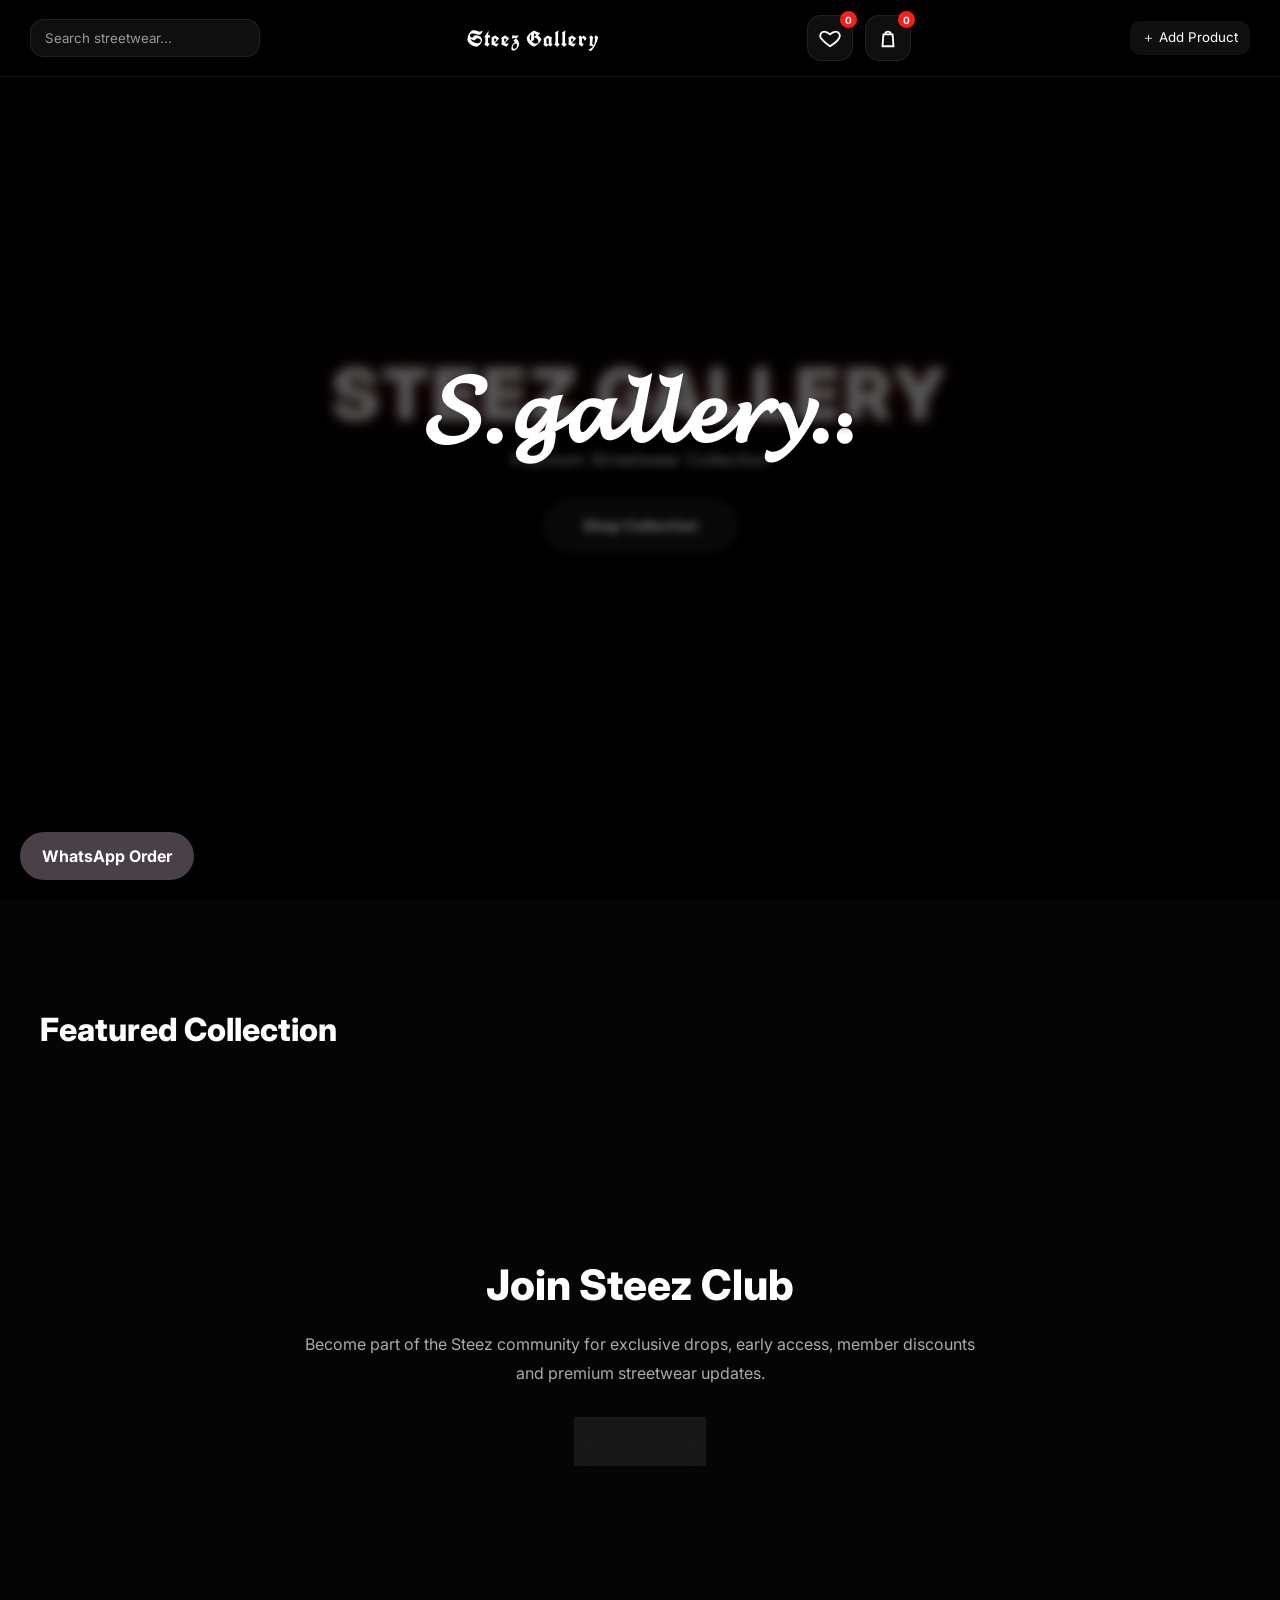
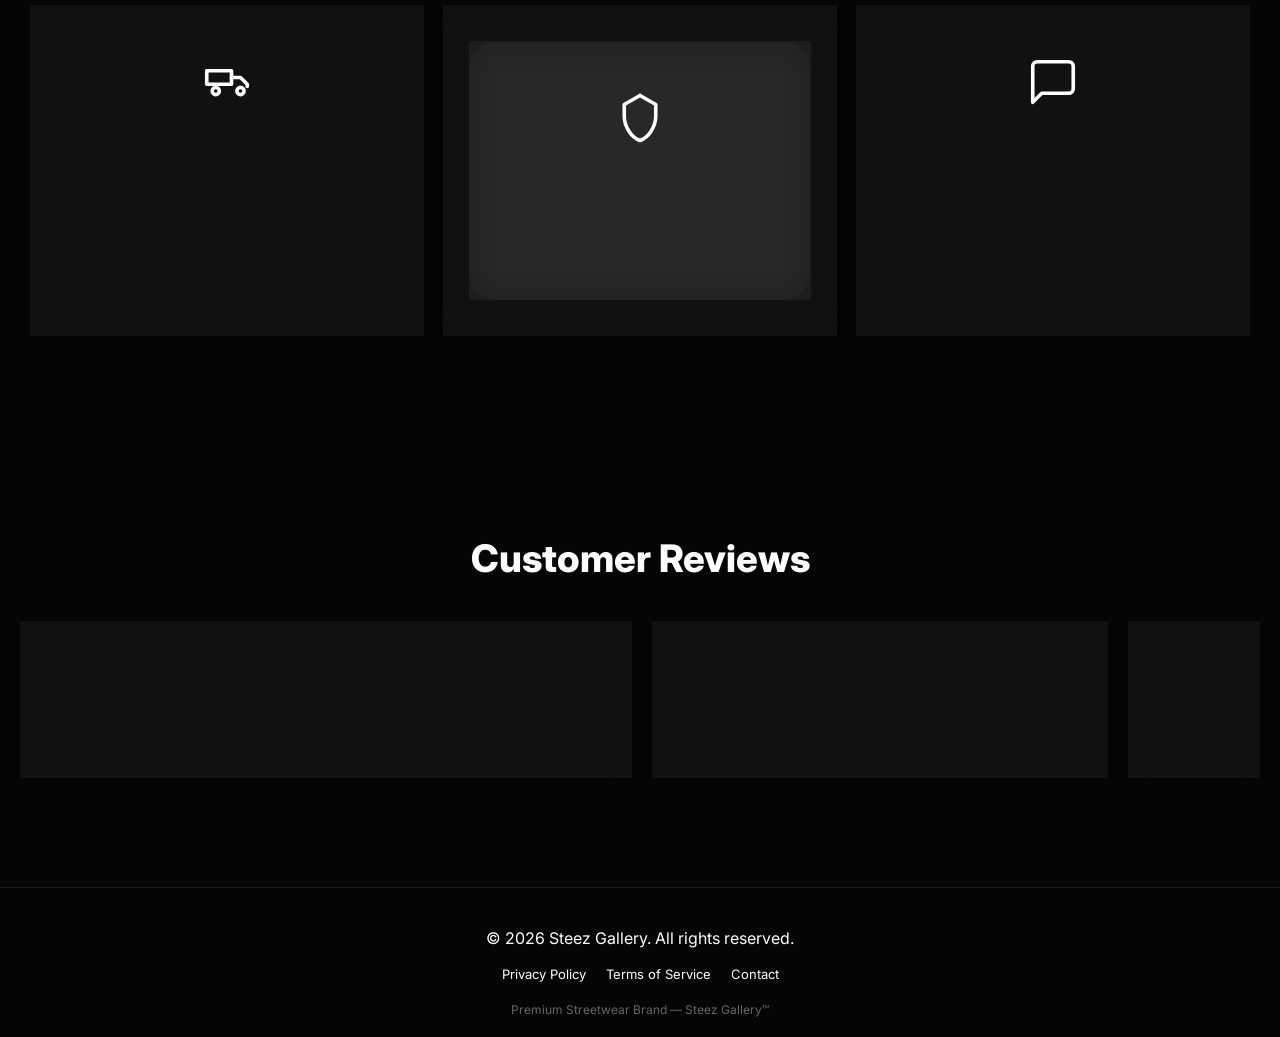
==== index.html @ 1fb243a1 "Add files via upload" ====
<!DOCTYPE html>
<html lang="en">
<head>
<meta charset="UTF-8">
<meta name="viewport" content="width=device-width, initial-scale=1.0">
<title>Steez Gallery</title>

<!-- Gothic Font -->
<link href="https://fonts.googleapis.com/css2?family=UnifrakturCook:wght@700&display=swap" rel="stylesheet">

<!-- UI Font -->
<link href="https://fonts.googleapis.com/css2?family=Inter:wght@300;400;600;700&display=swap" rel="stylesheet">
<!-- Cursive Signature Font -->
<link href="https://fonts.googleapis.com/css2?family=Dancing+Script:wght@400;700&display=swap" rel="stylesheet">

<meta name="description" content="Steez Gallery — Premium streetwear collection. Shop hoodies, tees, jackets and more.">
<meta name="theme-color" content="#050505">
<link rel="icon" href="favicon.ico">

<style>

/* RESET */
*{
margin:0;
padding:0;
box-sizing:border-box;
font-family:'Inter', -apple-system,BlinkMacSystemFont,"Segoe UI",Roboto,sans-serif;
}
.skip-link{
position:absolute;
left:-9999px;
top:auto;
width:1px;
height:1px;
overflow:hidden;
}
.skip-link{
position:absolute;
left:-9999px;
top:auto;
width:1px;
height:1px;
overflow:hidden;
}
.skip-link:focus{
position:static;
width:auto;
height:auto;
left:0;
padding:12px 18px;
background:#111;
color:#fff;
z-index:9999;
border-radius:6px;
}

/* Focus outlines */
:focus-visible{
outline:3px solid rgba(255,255,255,0.12);
outline-offset:3px;
}

body{
background:#050505;
color:white;
overflow-x:hidden;
}

/* NAV */
nav{
position:fixed;
top:0;
width:100%;
display:flex;
justify-content:space-between;
align-items:center;
padding:15px 30px;
background:rgba(0,0,0,0.45);
backdrop-filter:blur(18px);
border-bottom:1px solid rgba(255,255,255,0.08);
z-index:1000;
}

nav h1{
font-size:22px;
font-weight:700;
letter-spacing:1px;
color:white;
font-family:'UnifrakturCook', cursive;
}

/* SEARCH */
.search-box{
position:relative;
}

nav input{
padding:10px 14px;
border-radius:14px;
border:none;
outline:none;
background:rgba(255,255,255,0.06);
backdrop-filter:blur(12px);
color:white;
width:230px;
border:1px solid rgba(255,255,255,0.08);
}

nav input::placeholder{
color:#999;
}

/* SUGGESTIONS */
#suggestions{
position:absolute;
top:48px;
left:0;
width:100%;
min-width:240px;
background:rgba(12,12,12,0.95);
backdrop-filter:blur(18px);
border:1px solid rgba(255,255,255,0.08);
border-radius:16px;
overflow:hidden;
display:none;
z-index:2000;
}

.suggestion-item{
display:flex;
align-items:center;
gap:12px;
padding:12px;
cursor:pointer;
transition:0.25s;
}

.suggestion-item:hover{
background:rgba(255,255,255,0.06);
}

.suggestion-item img{
width:46px;
height:46px;
border-radius:12px;
object-fit:cover;
}

.suggestion-text strong{
font-size:14px;
}

.suggestion-text span{
font-size:12px;
color:#aaa;
}

/* ICONS */
.nav-icons{
display:flex;
gap:12px;
align-items:center;
}

.icon{
width:46px;
height:46px;
display:flex;
align-items:center;
justify-content:center;
position:relative;
border-radius:14px;
background:rgba(255,255,255,0.06);
border:1px solid rgba(255,255,255,0.08);
backdrop-filter:blur(14px);
text-decoration:none;
}

.icon svg{
width:22px;
height:22px;
stroke:white;
fill:none;
stroke-width:2;
}

.icon span{
position:absolute;
top:-5px;
right:-5px;
background:#ff1c1c;
color:white;
font-size:10px;
width:17px;
height:17px;
display:flex;
align-items:center;
justify-content:center;
border-radius:50%;
font-weight:700;
}

/* HERO */
.hero{
height:100vh;
display:flex;
flex-direction:column;
justify-content:center;
align-items:center;
text-align:center;
padding:20px;
position:relative;
overflow:visible;
}

.hero::before{
content:"";
position:absolute;
inset:0;
background: linear-gradient(rgba(0,0,0,0.72), rgba(0,0,0,0.86));
z-index:-2;
}

.hero::after{
content:"";
position:absolute;
inset:0;
	background:rgba(0,0,0,0.45);
	backdrop-filter:blur(6px);
z-index:-1;
}

.hero h2{
font-size:72px;
font-weight:900;
letter-spacing:3px;
text-shadow:0 0 25px rgba(255,0,0,0.35);
}

.hero p{
margin-top:12px;
font-size:18px;
color:#d1d1d1;
}

/* BUTTON */
.hero button{
margin-top:30px;
padding:15px 38px;
border:none;
border-radius:40px;
font-size:15px;
font-weight:700;
color:white;
cursor:pointer;
background:rgba(255,255,255,0.08);
backdrop-filter:blur(18px);
border:1px solid rgba(255,255,255,0.15);
transition:0.3s;
}

.hero button:hover{
transform:scale(1.05);
background:rgba(255,255,255,0.12);
}

/* TITLE */
.title{
padding:110px 40px 10px;
font-size:32px;
font-weight:800;
}

/* PRODUCTS */
.products{
	display:flex;
	flex-direction:column; /* stack products vertically */
	overflow-y:auto; /* vertical scroll */
	gap:18px;
	padding:20px 40px 80px;
	scroll-behavior:smooth;
	max-height:60vh; /* limit height so the list scrolls within the page */
}

.products::-webkit-scrollbar{
	width:10px; /* vertical scrollbar width */
}

.products::-webkit-scrollbar-thumb{
	background:rgba(255,255,255,0.12);
	border-radius:10px;
}

/* CARD */
.card{
	background:#0f0f10;
	backdrop-filter:blur(6px);
	border:1px solid rgba(255,255,255,0.04);
	border-radius:18px;
	padding:18px;
	text-align:center;
	transition:0.18s ease;
	cursor:pointer;
	flex:0 0 auto;
	width:100%;
	max-width:720px; /* keep cards readable on wide screens */
	margin:0 auto; /* center cards */
}

.card:hover{
	transform:translateY(-6px);
}

.img-box{
	width:100%;
	height:300px;
	border-radius:20px;
	overflow:hidden;
	margin-bottom:15px;
	background:#0b0b0b; /* matte background */
}

.img-box img{
	width:100%;
	height:100%;
	object-fit:contain; /* show full image without cropping */
	object-position:center;
	transition:0.18s ease;
}

/* remove zoom on hover so images stay unzoomed */
.card:hover .img-box img{
	transform:none;
}

.card h4{
font-size:18px;
margin-bottom:6px;
}

.card p{
color:#aaa;
font-size:14px;
}

/* WHATSAPP */
.whatsapp{
position:fixed;
bottom:20px;
left:20px;
background:#494048;
padding:14px 22px;
border-radius:40px;
color:white;
text-decoration:none;
font-weight:700;
z-index:999;
}

/* PRODUCT PAGE */
#productPage{
display:none;
position:fixed;
top:0;
left:0;
width:100%;
height:100vh;
overflow:auto;
background:#050505;
z-index:2000;
padding:100px 20px;
text-align:center;
}

#productPage img{
	width:340px;
	max-width:90%;
	height:450px;
	object-fit:contain; /* show full product image */
	object-position:center;
	border-radius:24px;
	margin-top:20px;
}

#productPage h2{
margin-top:25px;
font-size:34px;
}

#productPage p{
margin-top:10px;
color:#aaa;
font-size:16px;
}

#productPage button{
margin-top:20px;
padding:14px 28px;
border:none;
border-radius:14px;
font-weight:700;
cursor:pointer;
}

.back{
position:absolute;
top:20px;
left:20px;
background:rgba(255,255,255,0.08);
color:white;
}

.add{
background:white;
color:black;
margin-left:10px;
}

/* CLUB SECTION */
.club-section{
padding:100px 20px;
text-align:center;
}

.club-section h2{
font-size:42px;
margin-bottom:20px;
font-weight:800;
}

.club-section p{
max-width:700px;
margin:auto;
color:#aaa;
line-height:1.8;
font-size:16px;
}

.club-section button{
margin-top:30px;
padding:15px 35px;
border:none;
border-radius:40px;
background:rgba(255,255,255,0.08);
backdrop-filter:blur(15px);
border:1px solid rgba(255,255,255,0.12);
color:white;
font-weight:700;
cursor:pointer;
transition:0.3s;
}

.club-section button:hover{
transform:scale(1.05);
}

/* FEATURES */
.features-section{
padding:40px 30px 100px;
display:grid;
grid-template-columns:repeat(auto-fit,minmax(250px,1fr));
gap:20px;
}

.feature-box{
background:rgba(255,255,255,0.05);
border:1px solid rgba(255,255,255,0.08);
backdrop-filter:blur(18px);
border-radius:26px;
padding:35px 25px;
text-align:center;
transition:0.3s;
}

.feature-box:hover{
transform:translateY(-8px);
}

.feature-icon{
font-size:42px;
margin-bottom:18px;
}

.feature-box h3{
font-size:20px;
margin-bottom:10px;
}

.feature-box p{
color:#aaa;
line-height:1.7;
font-size:14px;
}

/* professional SVG icons + animations for features */
.feature-icon{
	display:flex;
	align-items:center;
	justify-content:center;
	height:86px;
}
.feature-icon svg{
	width:54px;
	height:54px;
	display:block;
	margin:0 auto 6px;
	stroke:currentColor;
	color:#fff;
	fill:none;
	stroke-width:1.6;
	transition:transform 220ms ease, filter 220ms ease;
	will-change:transform;
	opacity:0;
	transform:translateY(8px);
	animation:iconIntro 640ms ease forwards;
}
.feature-icon svg path{stroke-dasharray:240;stroke-dashoffset:240;animation:draw 900ms ease forwards;}
.feature-box:hover .feature-icon svg{transform:translateY(-8px) scale(1.06);filter:drop-shadow(0 6px 14px rgba(0,0,0,0.45));}
@keyframes draw{to{stroke-dashoffset:0}}
@keyframes iconIntro{to{opacity:1;transform:translateY(0)}}


/* REVIEWS */
.reviews-section{
padding:100px 20px;
overflow:hidden;
}

.reviews-section h2{
text-align:center;
font-size:38px;
margin-bottom:40px;
font-weight:800;
}

.reviews-slider{
display:flex;
gap:20px;
overflow-x:auto;
scroll-behavior:smooth;
padding-bottom:10px;
}

.reviews-slider::-webkit-scrollbar{
height:8px;
}

.reviews-slider::-webkit-scrollbar-thumb{
background:rgba(255,255,255,0.2);
border-radius:10px;
}

.review-card{
min-width:320px;
background:rgba(255,255,255,0.05);
border:1px solid rgba(255,255,255,0.08);
backdrop-filter:blur(18px);
border-radius:24px;
padding:28px;
flex-shrink:0;
}

.review-top{
display:flex;
align-items:center;
gap:15px;
margin-bottom:18px;
}

.avatar{
width:55px;
height:55px;
border-radius:50%;
background:#0b0b0b; /* matt black */
display:flex;
align-items:center;
justify-content:center;
font-weight:800;
font-size:18px;
color:#ddd;
border:1px solid rgba(255,255,255,0.04);
box-shadow:inset 0 -2px 6px rgba(0,0,0,0.6);
}

.review-card h4{
font-size:16px;
margin-bottom:4px;
}

.review-card span{
color:gold;
font-size:14px;
}

/* animated review entry */
.review-card{opacity:0;transform:translateY(18px) scale(0.995);transition:transform 480ms cubic-bezier(.2,.9,.25,1),opacity 420ms ease}
.review-card.anim-in{opacity:1;transform:none}
.review-card:hover{transform:translateY(-6px) scale(1.02)}

@media (prefers-reduced-motion: reduce){
	.review-card, .feature-icon svg{animation:none !important;transition:none !important}
}

.review-card p{
color:#bbb;
line-height:1.8;
font-size:14px;
}

/* FOOTER */
footer{
background:#050505;
border-top:1px solid rgba(255,255,255,0.08);
padding:40px 20px 20px;
text-align:center;
}

.footer-links{
display:flex;
justify-content:center;
gap:20px;
flex-wrap:wrap;
margin:18px 0;
}

.footer-links a{
color:white;
text-decoration:none;
font-size:13px;
}

.footer-bottom{
color:#666;
font-size:12px;
margin-top:20px;
}

/* MOBILE */
@media(max-width:768px){

.hero h2{
font-size:42px;
}

nav{
padding:15px;
}

nav input{
width:150px;
}

.products{
padding:20px;
}

.title{
padding:100px 20px 10px;
}

}

</style>

<!-- Signature styles -->
<style>
/* signature overlay */
#signatureOverlay{position:fixed;inset:0;display:flex;align-items:center;justify-content:center;z-index:3500;pointer-events:none}
/* make the box background transparent so overlay text stands out */
#signatureOverlay .box{background:transparent;padding:0;border-radius:12px;backdrop-filter:none;pointer-events:auto}
.signature{font-family:'Segoe UI Symbol', 'Dancing Script', cursive;font-weight:700;font-size:96px;color:#fff;letter-spacing:1px;display:inline-block;white-space:pre;font-style:normal;text-align:center;-webkit-font-smoothing:antialiased}
.signature span{display:inline-block;opacity:0;transform:translateY(10px) rotate(-6deg);transition:transform 200ms cubic-bezier(.2,.9,.25,1), opacity 200ms ease;}
.signature.show span{opacity:1;transform:none}
.signature .dot{display:inline-block;margin-left:6px;opacity:0;transform:translateY(0) scale(0.6);font-size:1.12em;transition:none}
.signature .dot.show{opacity:1;transform:translateY(0) scale(1);animation:dotType 160ms ease forwards}
@keyframes dotType{0%{opacity:0;transform:translateY(-4px) scale(0.6)}100%{opacity:1;transform:translateY(0) scale(1)}}
.pen{width:14px;height:14px;border-radius:50%;background:#fff;position:fixed;transform:translate(-50%,-50%);transition:left 180ms ease, top 180ms ease, opacity 180ms ease;z-index:3600;box-shadow:0 2px 6px rgba(0,0,0,0.4)}
.signature-hide{opacity:0;transition:opacity 300ms ease}

/* signature flicker — subtle electronic glitch/flicker when showing */
@keyframes sigFlicker{
 0%{opacity:1;color:#fff;filter:brightness(1);text-shadow:none;transform:translateY(0)}
 8%{opacity:0.18;color:#ff1c1c;filter:brightness(0.6) hue-rotate(-8deg) saturate(0.7);text-shadow:0 0 20px rgba(255,28,28,0.25);transform:translateY(-1px) scale(0.995)}
 12%{opacity:1;color:#fff;filter:brightness(1);text-shadow:none}
 28%{opacity:0.55;color:#ff1c1c;filter:brightness(0.8);text-shadow:0 0 16px rgba(255,28,28,0.20);transform:translateY(0) scale(0.995)}
 45%{opacity:1;color:#fff;filter:brightness(1);text-shadow:none}
 60%{opacity:0.7;color:#ff1c1c;filter:brightness(0.9) contrast(0.95);text-shadow:0 0 12px rgba(255,28,28,0.16)}
 100%{opacity:1;color:#fff;filter:brightness(1);text-shadow:none;transform:translateY(0) scale(1)}
}
.signature.flicker{animation:sigFlicker 1000ms linear 0s 2 both}

/* hero background fills the hero area (cover) */
#heroBg{
	position:absolute;
	left:50%;
	top:50%;
	transform:translate(-50%,-50%);
	/* ensure the image covers the hero while keeping center focal point */
	min-width:100%;
	min-height:100%;
	width:auto;
	height:auto;
	object-fit:cover;
	object-position:center center;
	z-index:-3;
	pointer-events:none;
}

/* when signature overlay active, blur the hero title, subtitle and call-to-action */
body.signature-active .hero h2{filter:blur(6px);opacity:0.35;transition:filter 320ms ease, opacity 320ms ease}
body.signature-active .hero p, body.signature-active .hero button{filter:blur(4px);opacity:0.45;transition:filter 320ms ease, opacity 320ms ease;pointer-events:none}

/* (shopping-bag emoji removed) */

/* vacuum animation for hero title letters */
.hero h2 span{display:inline-block;will-change:transform,opacity;transition:transform 520ms cubic-bezier(.2,.9,.25,1), opacity 420ms ease}
@keyframes vacuumIn{
 0%{opacity:1;transform:translateY(0) scale(1) rotate(0deg)}
 100%{opacity:0;transform:translateY(-80px) scale(0.04) rotate(20deg)}
}
</style>
</head>

<body>

<a class="skip-link" href="#shop">Skip to content</a>

<nav role="navigation" aria-label="Main navigation">

<div class="search-box">

<input type="text" id="search" placeholder="Search streetwear..." aria-label="Search streetwear" autocomplete="off">

<div id="suggestions"></div>

</div>

<h1>Steez Gallery</h1>

<div class="nav-icons">

<a href="wishlist.html" class="icon" aria-label="Wishlist" title="Wishlist">

<svg viewBox="0 0 24 24">
<path d="M12 21s-7-5-10-9C0 8 3 5 6 5c2 0 3.5 1 6 3 2.5-2 4-3 6-3 3 0 6 3 4 7-2 4-10 9-10 9z"></path>
</svg>

<span id="wishlistCount" aria-live="polite">0</span>

</a>

<a href="cart.html" class="icon" aria-label="Cart" title="Cart">

<svg viewBox="0 0 24 24">
<path d="M7 8h10l1 13H6l1-13z"></path>
<path d="M9 8a3 3 0 0 1 6 0"></path>
</svg>

<span id="cartCount" aria-live="polite">0</span>

</a>

</div>

<!-- Admin: Add product button -->
<button id="addProductBtn" aria-label="Add product" title="Add product" style="margin-left:12px;border:none;background:rgba(255,255,255,0.06);color:white;padding:8px 12px;border-radius:10px;cursor:pointer;">＋ Add Product</button>

</nav>

<div class="hero">
	<!-- actual image placed so original dimensions are preserved (not cropped) -->
	<img id="heroBg" src="https://i.postimg.cc/WpB2jQMF/IMG-0177.jpg" alt="" aria-hidden="true">

<h2>STEEZ GALLERY</h2>

<p>Premium Streetwear Collection</p>

<button onclick="document.getElementById('shop').scrollIntoView({behavior:'smooth'})">
Shop Collection
</button>

</div>

<h2 class="title">Featured Collection</h2>

<div class="products" id="shop"></div>

<!-- CLUB -->
<div class="club-section">

<h2>Join Steez Club</h2>

<p>
Become part of the Steez community for exclusive drops,
early access, member discounts and premium streetwear updates.
</p>

<button>Join Now</button>

</div>

<!-- FEATURES -->
<div class="features-section">

<div class="feature-box">
<div class="feature-icon" aria-hidden="true">
	<svg viewBox="0 0 24 24" aria-hidden="true" focusable="false" role="img">
		<path d="M3 7h11v6H3z" stroke-linecap="round" stroke-linejoin="round"></path>
		<path d="M14 10h4l3 3v1" stroke-linecap="round" stroke-linejoin="round"></path>
		<circle cx="7" cy="16" r="1.6"></circle>
		<circle cx="18" cy="16" r="1.6"></circle>
	</svg>
</div>
<h3>Fast Delivery</h3>
<p>Nationwide shipping across South Africa.</p>
</div>

<div class="feature-box">
<div class="feature-box">
	<div class="feature-icon" aria-hidden="true">
		<svg viewBox="0 0 24 24" aria-hidden="true" focusable="false" role="img">
			<path d="M12 2l7 4v5c0 5-3.2 9.6-7 11-3.8-1.4-7-6-7-11V6z" stroke-linecap="round" stroke-linejoin="round"></path>
		</svg>
	</div>
	<h3>Safe Payments</h3>
	<p>Secure checkout and trusted ordering process.</p>
</div>
</div>

<div class="feature-box">
	<div class="feature-icon" aria-hidden="true">
		<svg viewBox="0 0 24 24" aria-hidden="true" focusable="false" role="img">
			<path d="M21 15a2 2 0 0 1-2 2H7l-4 4V5a2 2 0 0 1 2-2h14a2 2 0 0 1 2 2z" stroke-linecap="round" stroke-linejoin="round"></path>
		</svg>
	</div>
	<h3>24/7 Support</h3>
	<p>We are always available for customer support.</p>
</div>

</div>

<!-- REVIEWS -->
<div class="reviews-section">

<h2>Customer Reviews</h2>

<div class="reviews-slider">

<div class="review-card">

<div class="review-top">

<div class="avatar">NK</div>

<div>
<h4>Nkosi Khumalo</h4>
<span>★★★★★</span>
</div>

</div>

<p>
"Best streetwear quality I've bought online. The fit is insane and delivery was quick."
</p>

</div>

<div class="review-card">

<div class="review-top">

<div class="avatar">TM</div>

<div>
<h4>Thando M</h4>
<span>★★★★★</span>
</div>

</div>

<p>
"Steez Gallery has premium quality. The hoodie feels luxury."
</p>

</div>

<div class="review-card">

<div class="review-top">

<div class="avatar">LS</div>

<div>
<h4>Lebo Sithole</h4>
<span>★★★★★</span>
</div>

</div>

<p>
"Definitely ordering again. Packaging and quality exceeded expectations."
</p>

</div>

<div class="review-card">

<div class="review-top">

<div class="avatar">AM</div>

<div>
<h4>Amanda M</h4>
<span>★★★★★</span>
</div>

</div>

<p>
"The varsity jacket is fire 🔥 premium feel and clean fit."
</p>

</div>

</div>

</div>

<a class="whatsapp" href="https://wa.me/27706418906" target="_blank" rel="noopener noreferrer" aria-label="WhatsApp Order" title="WhatsApp Order">
WhatsApp Order
</a>

<!-- PRODUCT PAGE -->
<div id="productPage">

<button class="back" onclick="closeProduct()">Back</button>

<img id="pImg" alt="" loading="lazy">

<h2 id="pName"></h2>

<p id="pPrice"></p>


<p id="pSpecs"></p>

<!-- Size & Color selectors -->
<div style="margin-top:18px;display:flex;gap:12px;justify-content:center;flex-wrap:wrap;align-items:center;">
	<div id="sizeSection" style="text-align:center;">
		<div style="font-size:14px;margin-bottom:6px;font-weight:700;color:#ddd;">Size</div>
		<div id="sizeOptions" role="radiogroup" aria-label="Size options" style="display:flex;gap:8px;justify-content:center;flex-wrap:wrap"></div>
		<button onclick="openSizeGuide()" style="margin-top:8px;background:transparent;border:1px solid rgba(255,255,255,0.06);color:#fff;padding:6px 10px;border-radius:8px;cursor:pointer">Size Guide</button>
	</div>

	<div id="colorSection" style="text-align:center;">
		<div style="font-size:14px;margin-bottom:6px;font-weight:700;color:#ddd;">Color</div>
		<div id="colorOptions" role="radiogroup" aria-label="Color options" style="display:flex;gap:8px;justify-content:center;flex-wrap:wrap"></div>
		<button onclick="openColorGuide()" style="margin-top:8px;background:transparent;border:1px solid rgba(255,255,255,0.06);color:#fff;padding:6px 10px;border-radius:8px;cursor:pointer">Color Guide</button>
	</div>

</div>

<button class="add" onclick="addFromPage()" aria-label="Add product to cart">Add to Cart</button>

<button class="add" onclick="addToWishlistFromPage()" aria-label="Add product to wishlist">Wishlist</button>

</div>

<!-- Add Product Modal -->
<div id="addProductModal" style="display:none;position:fixed;inset:0;background:rgba(0,0,0,0.6);z-index:3000;align-items:center;justify-content:center;">
	<div style="background:#0b0b0b;padding:22px;border-radius:14px;max-width:520px;width:92%;margin:auto;color:#fff;">
		<h3 style="margin-bottom:12px;">Add Product</h3>
		<form id="addProductForm">
			<div style="display:flex;flex-direction:column;gap:8px;">
				<input id="ap-name" placeholder="Product name" required style="padding:10px;border-radius:8px;border:1px solid rgba(255,255,255,0.08);background:transparent;color:#fff;">
				<input id="ap-price" placeholder="Price (numbers only)" required type="number" style="padding:10px;border-radius:8px;border:1px solid rgba(255,255,255,0.08);background:transparent;color:#fff;">
				<input id="ap-img" placeholder="Image URL" style="padding:10px;border-radius:8px;border:1px solid rgba(255,255,255,0.08);background:transparent;color:#fff;">
				<input id="ap-specs" placeholder="Short specs" style="padding:10px;border-radius:8px;border:1px solid rgba(255,255,255,0.08);background:transparent;color:#fff;">
					<input id="ap-sizes" placeholder="Sizes (comma-separated) e.g. S,M,L" style="padding:10px;border-radius:8px;border:1px solid rgba(255,255,255,0.08);background:transparent;color:#fff;">
					<input id="ap-colors" placeholder="Colors (comma-separated) e.g. Black,#ffffff,Red" style="padding:10px;border-radius:8px;border:1px solid rgba(255,255,255,0.08);background:transparent;color:#fff;">
			</div>
			<div style="margin-top:12px;display:flex;gap:8px;justify-content:flex-end;">
				<button type="button" onclick="hideAddProductModal()" style="padding:10px 14px;border-radius:8px;background:transparent;border:1px solid rgba(255,255,255,0.08);color:#fff;">Cancel</button>
				<button type="submit" style="padding:10px 14px;border-radius:8px;background:#fff;color:#000;border:none;font-weight:700;">Add</button>
			</div>
		</form>
	</div>
</div>

<script>

// Load saved products from localStorage so manually added items persist
let products = [];
try{
	const saved = JSON.parse(localStorage.getItem('products'));
	if(Array.isArray(saved)) products = saved;
}catch(e){
	products = [];
}

let cart = JSON.parse(localStorage.getItem("cart")) || [];

let wishlist = JSON.parse(localStorage.getItem("wishlist")) || [];

let selectedProduct = null;

function render(){

let html = "";

products.forEach((p,i)=>{

html += `

<div class="card" role="button" tabindex="0" onclick="openProduct(${i})" onkeydown="if(event.key==='Enter'||event.key===' ') openProduct(${i})">

<div class="img-box">

<img src="${p.img}" alt="${p.name}" loading="lazy">

</div>

<h4>${p.name}</h4>

<p>R${p.price}</p>

</div>

`;


});

document.getElementById("shop").innerHTML = html;

}

function openProduct(i){

selectedProduct = products[i];

document.getElementById("productPage").style.display = "block";

document.getElementById("pImg").src = selectedProduct.img || '';
document.getElementById("pImg").alt = selectedProduct.name || '';

document.getElementById("pName").innerText = selectedProduct.name || '';

document.getElementById("pPrice").innerText = "R" + (selectedProduct.price || 0);

document.getElementById("pSpecs").innerText = selectedProduct.specs || '';

// Populate size options
const sizeOptions = document.getElementById('sizeOptions');
sizeOptions.innerHTML = '';
const sizes = Array.isArray(selectedProduct.sizes) ? selectedProduct.sizes : (selectedProduct.sizes ? String(selectedProduct.sizes).split(',').map(s=>s.trim()).filter(Boolean) : []);
if(sizes.length){
	sizes.forEach((s, idx)=>{
		const id = 'size_' + idx;
		const label = document.createElement('label');
		label.style.cursor = 'pointer';
		label.style.border = '1px solid rgba(255,255,255,0.08)';
		label.style.padding = '6px 10px';
		label.style.borderRadius = '8px';
		label.style.margin = '2px';
		label.style.background = idx===0 ? 'rgba(255,255,255,0.06)' : 'transparent';
		const input = document.createElement('input');
		input.type = 'radio';
		input.name = 'size';
		input.value = s;
		input.id = id;
		input.style.display = 'none';
		if(idx===0) input.checked = true;
		input.addEventListener('change', ()=>{
			Array.from(sizeOptions.querySelectorAll('label')).forEach(l=>l.style.background='transparent');
			label.style.background='rgba(255,255,255,0.06)';
		});
		label.appendChild(input);
		const span = document.createElement('span');
		span.innerText = s;
		label.appendChild(span);
		sizeOptions.appendChild(label);
	});
} else {
	sizeOptions.innerHTML = '<div style="color:#aaa">No size information</div>';
}

// Populate color options
const colorOptions = document.getElementById('colorOptions');
colorOptions.innerHTML = '';
const colors = Array.isArray(selectedProduct.colors) ? selectedProduct.colors : (selectedProduct.colors ? String(selectedProduct.colors).split(',').map(c=>c.trim()).filter(Boolean) : []);
if(colors.length){
	colors.forEach((c, idx)=>{
		const id = 'color_' + idx;
		const label = document.createElement('label');
		label.style.cursor = 'pointer';
		label.style.display = 'inline-flex';
		label.style.alignItems = 'center';
		label.style.justifyContent = 'center';
		label.style.width = '36px';
		label.style.height = '36px';
		label.style.borderRadius = '8px';
		label.style.border = '1px solid rgba(255,255,255,0.08)';
		label.style.overflow = 'hidden';
		label.style.position = 'relative';
		if(idx===0) label.style.outline = '2px solid rgba(255,255,255,0.12)';
		const input = document.createElement('input');
		input.type = 'radio';
		input.name = 'color';
		input.value = c;
		input.id = id;
		input.style.display = 'none';
		if(idx===0) input.checked = true;
		input.addEventListener('change', ()=>{
			Array.from(colorOptions.querySelectorAll('label')).forEach(l=>l.style.outline='none');
			label.style.outline='2px solid rgba(255,255,255,0.12)';
		});
		const swatch = document.createElement('span');
		swatch.style.width = '100%';
		swatch.style.height = '100%';
		swatch.style.display = 'block';
		// Try to use provided color value as background; fallback to text
		swatch.style.background = c;
		swatch.title = c;
		label.appendChild(input);
		label.appendChild(swatch);
		colorOptions.appendChild(label);
	});
} else {
	colorOptions.innerHTML = '<div style="color:#aaa">No color information</div>';
}

}

function closeProduct(){

document.getElementById("productPage").style.display = "none";

}

function addFromPage(){
// Read selected size & color
const selectedSize = (document.querySelector('input[name="size"]:checked') || {}).value || null;
const selectedColor = (document.querySelector('input[name="color"]:checked') || {}).value || null;

const item = Object.assign({}, selectedProduct, { selectedSize, selectedColor });
cart.push(item);

localStorage.setItem("cart", JSON.stringify(cart));

document.getElementById("cartCount").innerText = cart.length;

}

function addToWishlistFromPage(){

const selectedSize = (document.querySelector('input[name="size"]:checked') || {}).value || null;
const selectedColor = (document.querySelector('input[name="color"]:checked') || {}).value || null;

const item = Object.assign({}, selectedProduct, { selectedSize, selectedColor });
wishlist.push(item);

localStorage.setItem("wishlist", JSON.stringify(wishlist));

document.getElementById("wishlistCount").innerText = wishlist.length;

}

document.getElementById("cartCount").innerText = cart.length;

document.getElementById("wishlistCount").innerText = wishlist.length;

// Add product modal handlers
function showAddProductModal(){
	const m = document.getElementById('addProductModal');
	if(!m) return;
	m.style.display = 'flex';
	const nameField = document.getElementById('ap-name');
	if(nameField) nameField.focus();
}

function hideAddProductModal(){
	const m = document.getElementById('addProductModal');
	if(!m) return;
	m.style.display = 'none';
	const form = document.getElementById('addProductForm');
	if(form) form.reset();
}

const addBtn = document.getElementById('addProductBtn');
if(addBtn) addBtn.addEventListener('click', showAddProductModal);

const addForm = document.getElementById('addProductForm');
if(addForm){
	addForm.addEventListener('submit', function(e){
		e.preventDefault();
		const name = document.getElementById('ap-name').value.trim();
		const price = Number(document.getElementById('ap-price').value) || 0;
		const img = document.getElementById('ap-img').value.trim() || 'https://via.placeholder.com/800x600?text=Product';
		const specs = document.getElementById('ap-specs').value.trim() || '';
		const sizesRaw = document.getElementById('ap-sizes') ? document.getElementById('ap-sizes').value.trim() : '';
		const colorsRaw = document.getElementById('ap-colors') ? document.getElementById('ap-colors').value.trim() : '';
		const sizes = sizesRaw ? sizesRaw.split(',').map(s=>s.trim()).filter(Boolean) : [];
		const colors = colorsRaw ? colorsRaw.split(',').map(c=>c.trim()).filter(Boolean) : [];
		if(!name || !price){
			alert('Please enter a valid name and price.');
			return;
		}
		const newProduct = { name, price, img, specs, sizes, colors };
		products.unshift(newProduct);
		localStorage.setItem('products', JSON.stringify(products));
		render();
		hideAddProductModal();
	});
}

// (clear-catalog removed)

const searchInput = document.getElementById("search");

const suggestions = document.getElementById("suggestions");

function hideSuggestions(){

suggestions.style.display = "none";

suggestions.innerHTML = "";

}

searchInput.addEventListener("input", function(e){

const value = e.target.value.trim().toLowerCase();

if(!value){

hideSuggestions();

return;

}

const matches = products.filter(p =>
p.name.toLowerCase().includes(value)
).slice(0,5);

suggestions.innerHTML = matches.map(p => `

<div class="suggestion-item" role="button" tabindex="0" onclick="openSuggestion('${p.name}')" onkeydown="if(event.key==='Enter'||event.key===' ') openSuggestion('${p.name}')">

<img src="${p.img}" alt="${p.name}" loading="lazy">

<div class="suggestion-text">

<strong>${p.name}</strong>

<span>R${p.price}</span>

</div>

</div>

`).join("");

suggestions.style.display = "block";

});

function openSuggestion(name){

const found = products.find(p => p.name === name);

if(found){

openProduct(products.indexOf(found));

}

hideSuggestions();

searchInput.value = "";

}

document.addEventListener("click", function(e){

if(!e.target.closest(".search-box")){

hideSuggestions();

}

});

// Size & Color guide modals
function openSizeGuide(){
	const html = `\
	<div style="padding:18px;color:#fff;max-width:540px;margin:auto;text-align:left;">\
		<h3 style="margin-top:0;">Size Guide</h3>\
		<p style="color:#ccc;">Refer to our standard sizing: \nS — Chest 34-36in; M — 38-40in; L — 42-44in; XL — 46-48in.</p>\
		<div style="text-align:right;margin-top:12px;">\
			<button onclick=\"closeOverlay()\" style=\"padding:8px 12px;border-radius:8px;background:#fff;color:#000;border:none;cursor:pointer\">Close</button>\
		</div>\
	</div>`;
	showOverlay(html);
}

function openColorGuide(){
	const html = `\
	<div style="padding:18px;color:#fff;max-width:540px;margin:auto;text-align:left;">\
		<h3 style="margin-top:0;">Color Guide</h3>\
		<p style="color:#ccc;">Colors may vary slightly due to screen settings. Where hex codes are provided, they represent the closest match.</p>\
		<div style="text-align:right;margin-top:12px;">\
			<button onclick=\"closeOverlay()\" style=\"padding:8px 12px;border-radius:8px;background:#fff;color:#000;border:none;cursor:pointer\">Close</button>\
		</div>\
	</div>`;
	showOverlay(html);
}

function showOverlay(inner){
	let o = document.getElementById('simpleOverlay');
	if(!o){
		o = document.createElement('div');
		o.id = 'simpleOverlay';
		o.style.position = 'fixed';
		o.style.inset = '0';
		o.style.background = 'rgba(0,0,0,0.6)';
		o.style.display = 'flex';
		o.style.alignItems = 'center';
		o.style.justifyContent = 'center';
		o.style.zIndex = 4000;
		document.body.appendChild(o);
	}
	o.innerHTML = `<div style=\"padding:18px;border-radius:12px;\">${inner}</div>`;
}

function closeOverlay(){
	const o = document.getElementById('simpleOverlay');
	if(o) o.remove();
}

// Signature animation (runs on page load)
function showSignature(){
	const text = '𝓢.𝓰𝓪𝓵𝓵𝓮𝓻𝔂..';
	const overlay = document.createElement('div');
	overlay.id = 'signatureOverlay';
	const box = document.createElement('div');
	box.className = 'box';
	// nudge box slightly up for better placement
	box.style.transform = 'translateY(-40px)';
	const sig = document.createElement('div');
	sig.className = 'signature';
	// add a brief flicker/glitch when the signature appears
	sig.classList.add('flicker');
	// create spans for each char
	Array.from(text).forEach((ch, i)=>{
		const sp = document.createElement('span');
		sp.textContent = ch;
		sp.style.setProperty('--i', i);
		sig.appendChild(sp);
	});
	box.appendChild(sig);
	overlay.appendChild(box);
	const pen = document.createElement('div');
	pen.id = 'signaturePen';
	pen.className = 'pen';

	// show overlay and apply page blur
	document.body.appendChild(overlay);
	document.body.appendChild(pen);
	document.body.classList.add('signature-active');
	// allow click to skip
	overlay.addEventListener('click', ()=>{ removeSignature(); });

	// reveal letters sequentially and move pen
	const spans = Array.from(sig.querySelectorAll('span'));
	// timing tweaks: shorter start, slightly faster per-char
	const startDelay = 300;
	const charDelay = 100;
	spans.forEach((sp, idx)=>{
		const delay = startDelay + idx * charDelay;
		setTimeout(()=>{
			sp.classList.add('appear');
			if(idx===0) sig.classList.add('show');
			const r = sp.getBoundingClientRect();
			// move pen with a small vertical offset so it sits near baseline
			pen.style.left = (r.left + r.width/2) + 'px';
			pen.style.top = (r.top + r.height*0.6) + 'px';
		}, delay);
	});

	// after animation complete, fade out slightly later
	const total = startDelay + spans.length * charDelay + 700;
	setTimeout(()=>{
		overlay.classList.add('signature-hide');
		pen.style.opacity = '0';
		setTimeout(()=>{ removeSignature(); }, 450);
	}, total);

	function removeSignature(){
		// stop flicker then remove overlay and pen
		try{ if(sig && sig.classList) sig.classList.remove('flicker'); }catch(e){}
		if(overlay && overlay.parentNode) overlay.parentNode.removeChild(overlay);
		if(pen && pen.parentNode) pen.parentNode.removeChild(pen);
		document.body.classList.remove('signature-active');
		// scatter letters, then vacuum back shortly after signature is removed
		setTimeout(()=>{ try{ window.scatterHero && window.scatterHero(); }catch(e){} }, 140);
	}
}

// run on load (so appears on refresh)
window.addEventListener('load', function(){
	try{ showSignature(); }catch(e){/* ignore */}
});

render();

// vacuumHero: animate hero title letters as if being "vacuumed" upwards;
// also trigger vibration on devices that support it
function vacuumHero(){
	// Vacuum animation removed per request — keep function for compatibility
	return;
}

// animate review cards on load with a stagger
function animateReviews(){
	if(window.matchMedia && window.matchMedia('(prefers-reduced-motion: reduce)').matches) return;
	const cards = Array.from(document.querySelectorAll('.review-card'));
	cards.forEach((card, i) => {
		setTimeout(()=> card.classList.add('anim-in'), i * 110);
	});
}

window.addEventListener('load', function(){
	try{ animateReviews(); }catch(e){}
});

// scatter letters across the hero, then trigger the vacuum pull
function scatterHero(){
	const hero = document.querySelector('.hero');
	const h2 = hero && hero.querySelector('h2');
	if(!h2) return;
	const text = h2.textContent || '';
	if(!text.trim()) return;

	// wrap into spans if not already
	if(!h2.querySelector('span')){
		const chars = Array.from(text);
		h2.innerHTML = '';
		chars.forEach(ch=>{
			const sp = document.createElement('span');
			sp.textContent = ch;
			sp.style.display = 'inline-block';
			sp.style.willChange = 'transform,opacity';
			// leave transition as CSS default
			h2.appendChild(sp);
		});
	}

	const spans = Array.from(h2.querySelectorAll('span'));
	const heroRect = hero.getBoundingClientRect();

	// scatter range (relative to hero size)
	const maxX = Math.max(120, Math.round(heroRect.width * 0.48));
	const maxY = Math.max(80, Math.round(heroRect.height * 0.42));

	spans.forEach((sp)=>{
		const dx = Math.round((Math.random()*2 - 1) * maxX);
		const dy = Math.round((Math.random()*2 - 1) * maxY);
		const rot = Math.round((Math.random()*2 - 1) * 30);
		const scale = (Math.random()*0.45 + 0.75).toFixed(2);
		sp.style.transform = `translate(${dx}px, ${dy}px) rotate(${rot}deg) scale(${scale})`;
		sp.style.opacity = '0.98';
		// color the letters red while scattered for a bold pop
		try{ sp.style.color = '#ff1c1c'; sp.style.textShadow = '0 0 14px rgba(255,28,28,0.18)'; }catch(e){}
	});

	// tactile feedback for scatter
	try{ if(navigator.vibrate) navigator.vibrate([40,20,40]); }catch(e){}

	// after scatter completes, reverse back to default positions
	const scatterDuration = 540;
	const reverseDelay = scatterDuration + 140;

	// reverse: return letters to original positions with staggered bounce
	setTimeout(()=>{
		spans.forEach((sp, i)=>{
			const delay = i * 28;
			setTimeout(()=>{
				// include color transition so red fades back smoothly
				sp.style.transition = 'transform 480ms cubic-bezier(.22,1.5,.5,1), opacity 320ms ease, color 320ms ease';
				sp.style.transform = 'translate(0,0) rotate(0deg) scale(1)';
				sp.style.opacity = '1';
				// revert color and shadow to let CSS default take over
				try{ sp.style.color = ''; sp.style.textShadow = ''; }catch(e){}
			}, delay);
		});

		// (emoji removed) — no-op here after reverse completes

		// schedule next loop if enabled
		if(window.__scatterLoop){
			try{ clearTimeout(window.__scatterTimer); }catch(e){}
			window.__scatterTimer = setTimeout(()=>{ try{ scatterHero(); }catch(e){} }, window.__scatterInterval || 8000);
		}

		// cleanup transient transition properties
		const cleanupAfter = spans.length * 28 + 760;
		setTimeout(()=>{ spans.forEach(sp=>{ sp.style.transition = ''; sp.style.willChange = ''; }); }, cleanupAfter);

		// after the reverse completes, give the 'Y' a brief reposition animation
		setTimeout(()=>{
			try{
				const ySpan = spans.find(s=> (s.textContent || '').trim() === 'Y');
				if(!ySpan) return;
				// stronger bounce: bigger offset, rotation and longer timing for more pop
				ySpan.style.transition = 'transform 820ms cubic-bezier(.2,1.6,.38,1)';
				ySpan.style.transform = 'translateY(40px) rotate(28deg) scale(0.86)';
				// force reflow then do a quick rebound and settle
				void ySpan.offsetWidth;
				setTimeout(()=>{
					try{
						// rebound past the final position for a bounce
						ySpan.style.transform = 'translateY(-8px) rotate(-6deg) scale(1.06)';
						// then settle to final identity transform
						setTimeout(()=>{
							try{ ySpan.style.transition = 'transform 420ms cubic-bezier(.25,.8,.25,1)'; ySpan.style.transform = 'translate(0,0) rotate(0deg) scale(1)'; }catch(e){}
						}, 420);
					}catch(e){}
				}, 40);
			}catch(e){}
		}, spans.length * 28 + 520);

	}, reverseDelay);
}

// shopping-bag emoji removed — no show function

// scatter loop control defaults
// run scatter only on page refresh/load once
window.__scatterLoop = false;
window.__scatterInterval = 8500; // ms between cycles (unused when loop is false)

</script>

<footer>

<p>&copy; 2026 Steez Gallery. All rights reserved.</p>

<div class="footer-links">

<a href="#">Privacy Policy</a>

<a href="#">Terms of Service</a>

<a href="#">Contact</a>

</div>

<div class="footer-bottom">

Premium Streetwear Brand — Steez Gallery™

</div>

</footer>

</body>
</html>
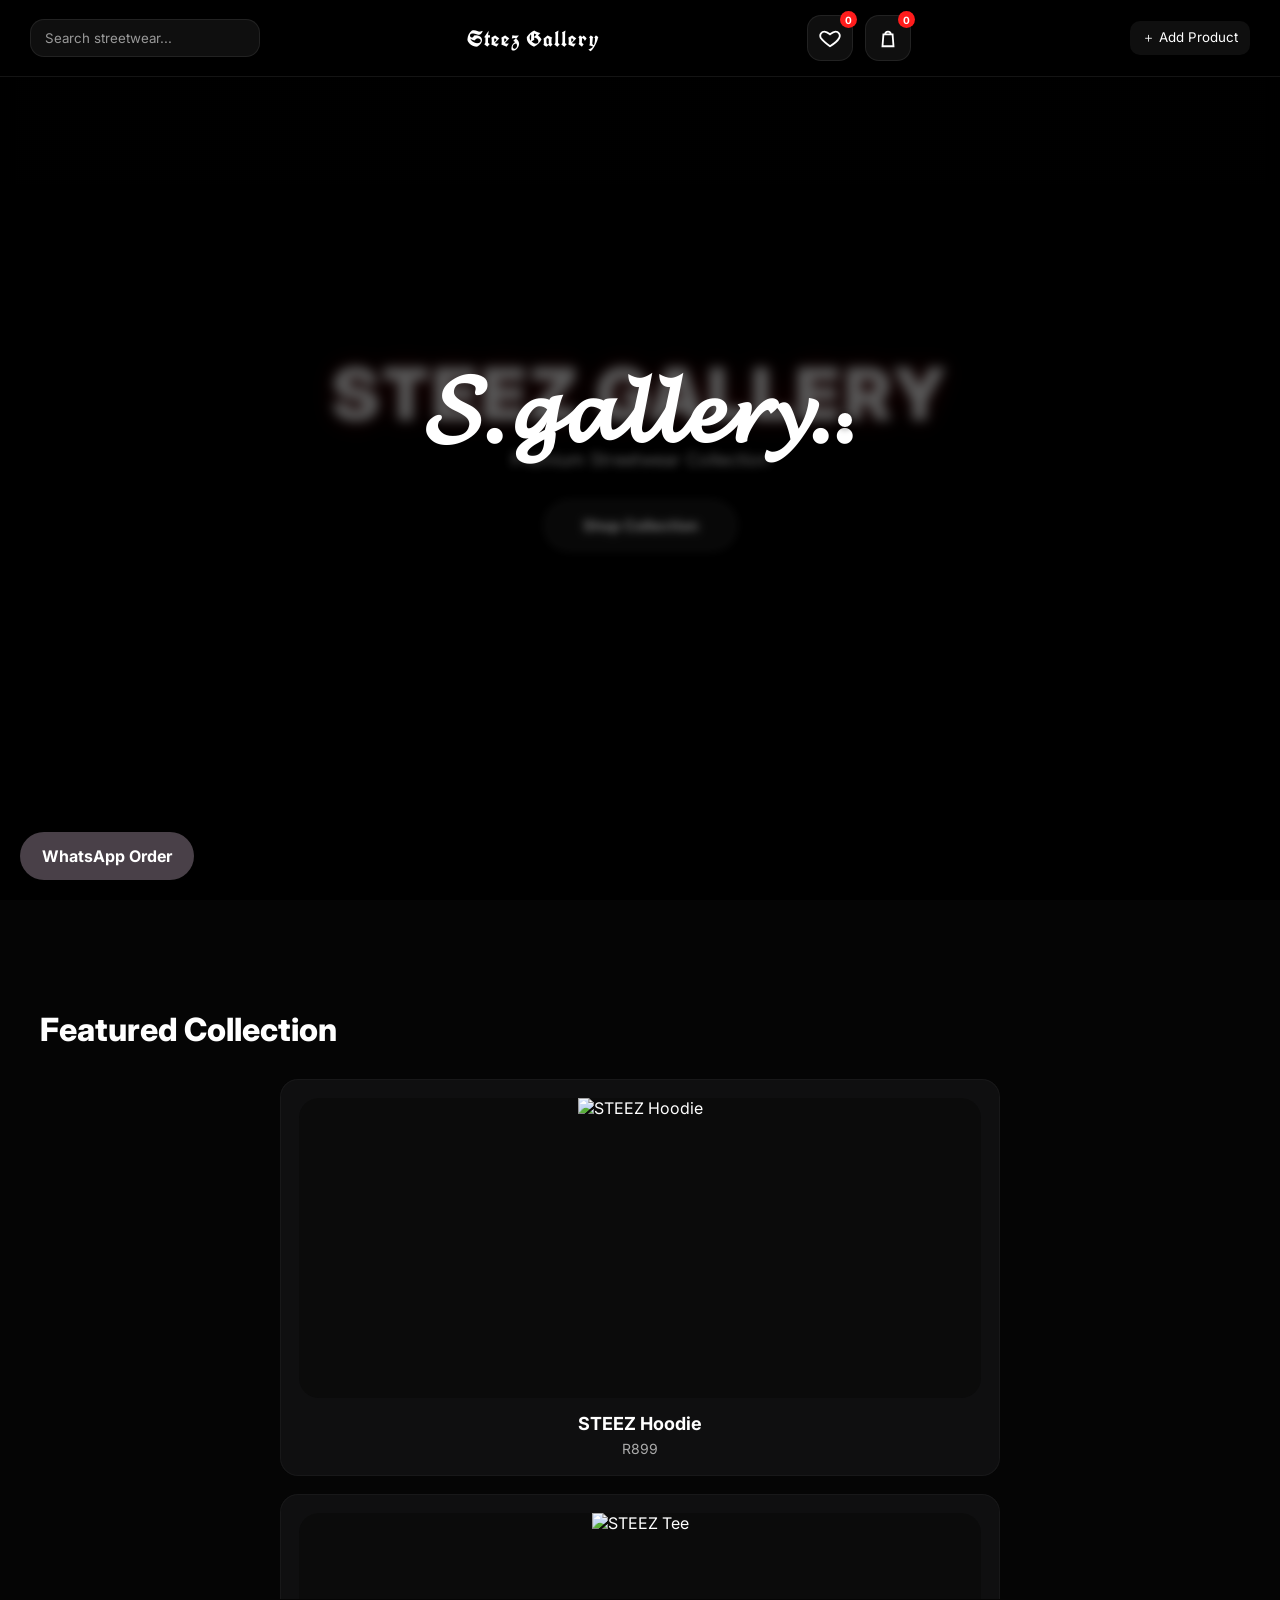
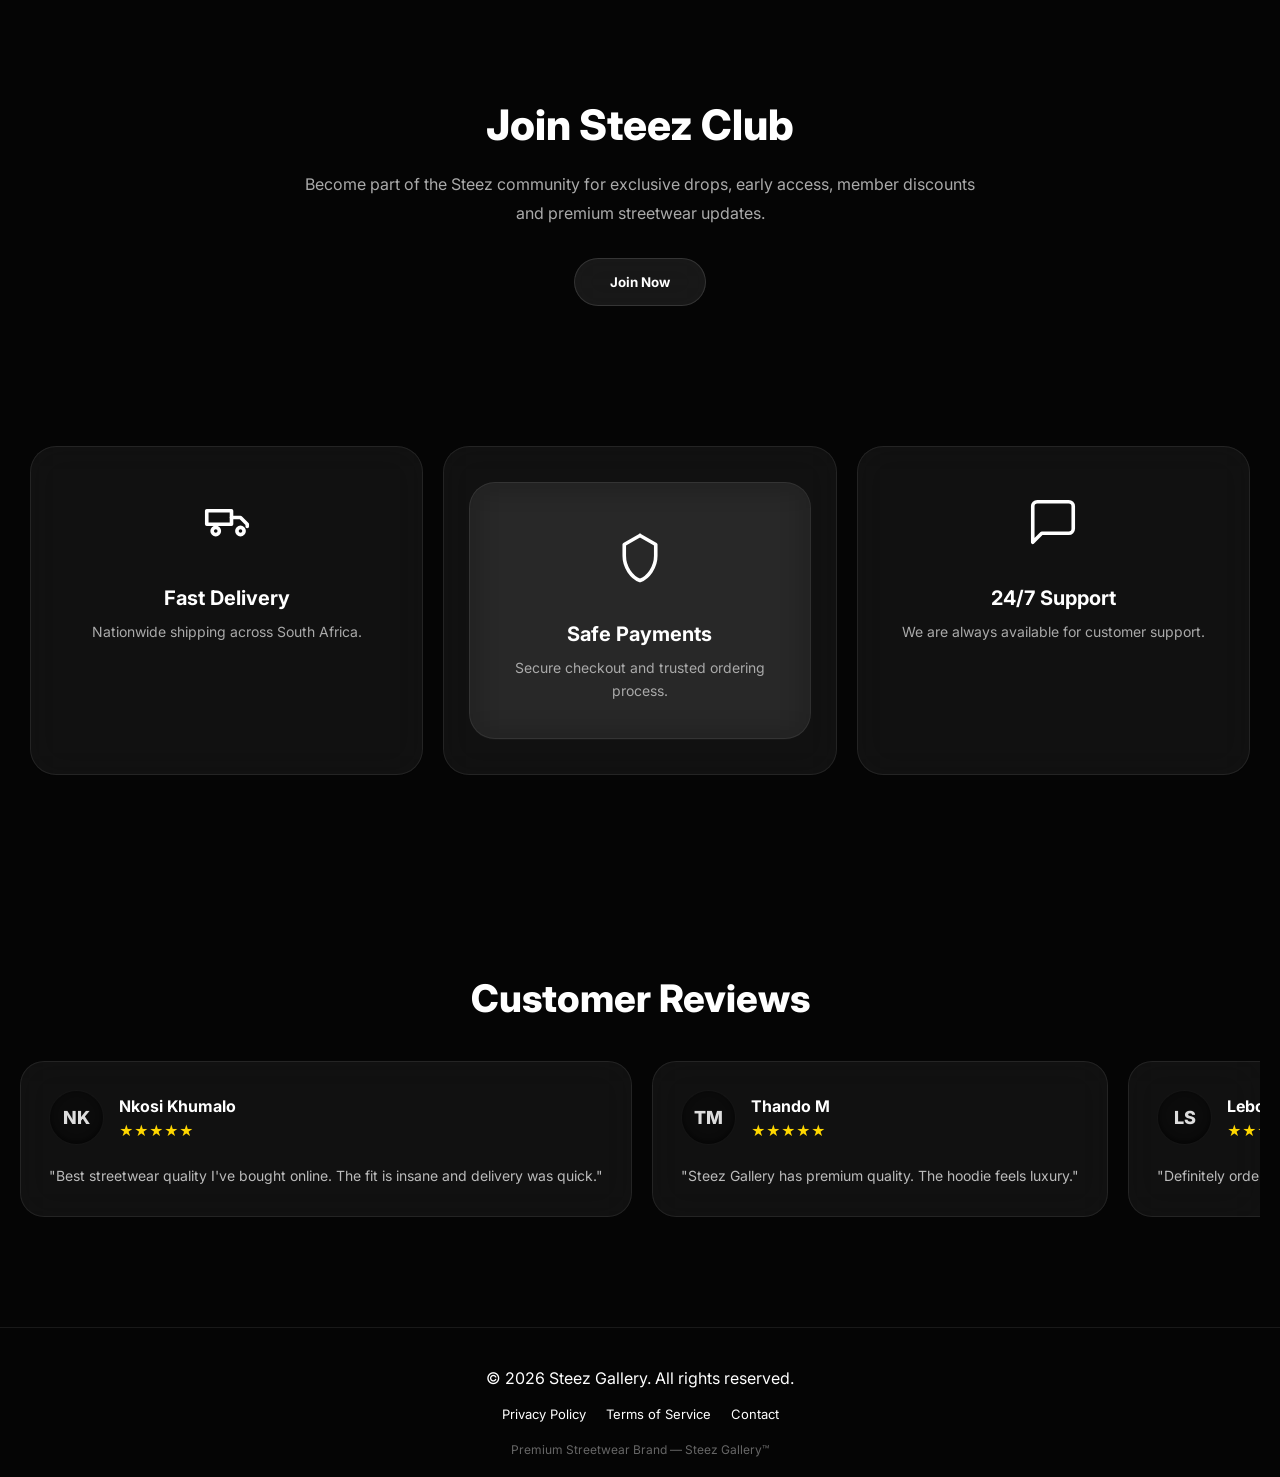
==== commit ab4d2d33: "Add files via upload" ====
--- a/index.html
+++ b/index.html
@@ -991,16 +991,32 @@
 
 // Load saved products from localStorage so manually added items persist
 let products = [];
+// default fallback catalog so devices/browsers with restricted localStorage still show items
+const defaultProducts = [
+	{ name: 'STEEZ Hoodie', price: 899, img: 'https://via.placeholder.com/800x600?text=STEEZ+Hoodie', specs: 'Premium cotton hoodie', sizes: ['S','M','L','XL'], colors: ['#000','#fff'] },
+	{ name: 'STEEZ Tee', price: 349, img: 'https://via.placeholder.com/800x600?text=STEEZ+Tee', specs: 'Classic fit tee', sizes: ['S','M','L'], colors: ['Black','White'] }
+];
 try{
-	const saved = JSON.parse(localStorage.getItem('products'));
-	if(Array.isArray(saved)) products = saved;
+	const raw = localStorage.getItem('products');
+	if(raw){
+		const saved = JSON.parse(raw);
+		if(Array.isArray(saved) && saved.length) products = saved;
+	}
 }catch(e){
 	products = [];
 }
 
-let cart = JSON.parse(localStorage.getItem("cart")) || [];
-
-let wishlist = JSON.parse(localStorage.getItem("wishlist")) || [];
+if(!products || !products.length){
+	// use defaults and attempt to persist, but ignore failures (e.g., Safari private mode)
+	products = defaultProducts.slice();
+	try{ localStorage.setItem('products', JSON.stringify(products)); }catch(e){}
+}
+
+let cart = [];
+try{ cart = JSON.parse(localStorage.getItem("cart")) || []; }catch(e){ cart = []; }
+
+let wishlist = [];
+try{ wishlist = JSON.parse(localStorage.getItem("wishlist")) || []; }catch(e){ wishlist = []; }
 
 let selectedProduct = null;
 
@@ -1016,7 +1032,7 @@
 
 <div class="img-box">
 
-<img src="${p.img}" alt="${p.name}" loading="lazy">
+<img src="${p.img}" alt="${p.name}" loading="lazy" onerror="this.onerror=null;this.src='https://via.placeholder.com/800x600?text=Product'">
 
 </div>
 
@@ -1043,6 +1059,8 @@
 
 document.getElementById("pImg").src = selectedProduct.img || '';
 document.getElementById("pImg").alt = selectedProduct.name || '';
+// ensure product page image has a fallback if the source fails to load
+try{ document.getElementById("pImg").onerror = function(){ this.onerror=null; this.src='https://via.placeholder.com/800x600?text=Product'; }; }catch(e){}
 
 document.getElementById("pName").innerText = selectedProduct.name || '';
 
@@ -1248,7 +1266,7 @@
 
 <div class="suggestion-item" role="button" tabindex="0" onclick="openSuggestion('${p.name}')" onkeydown="if(event.key==='Enter'||event.key===' ') openSuggestion('${p.name}')">
 
-<img src="${p.img}" alt="${p.name}" loading="lazy">
+<img src="${p.img}" alt="${p.name}" loading="lazy" onerror="this.onerror=null;this.src='https://via.placeholder.com/100x100?text=Product'">
 
 <div class="suggestion-text">
 
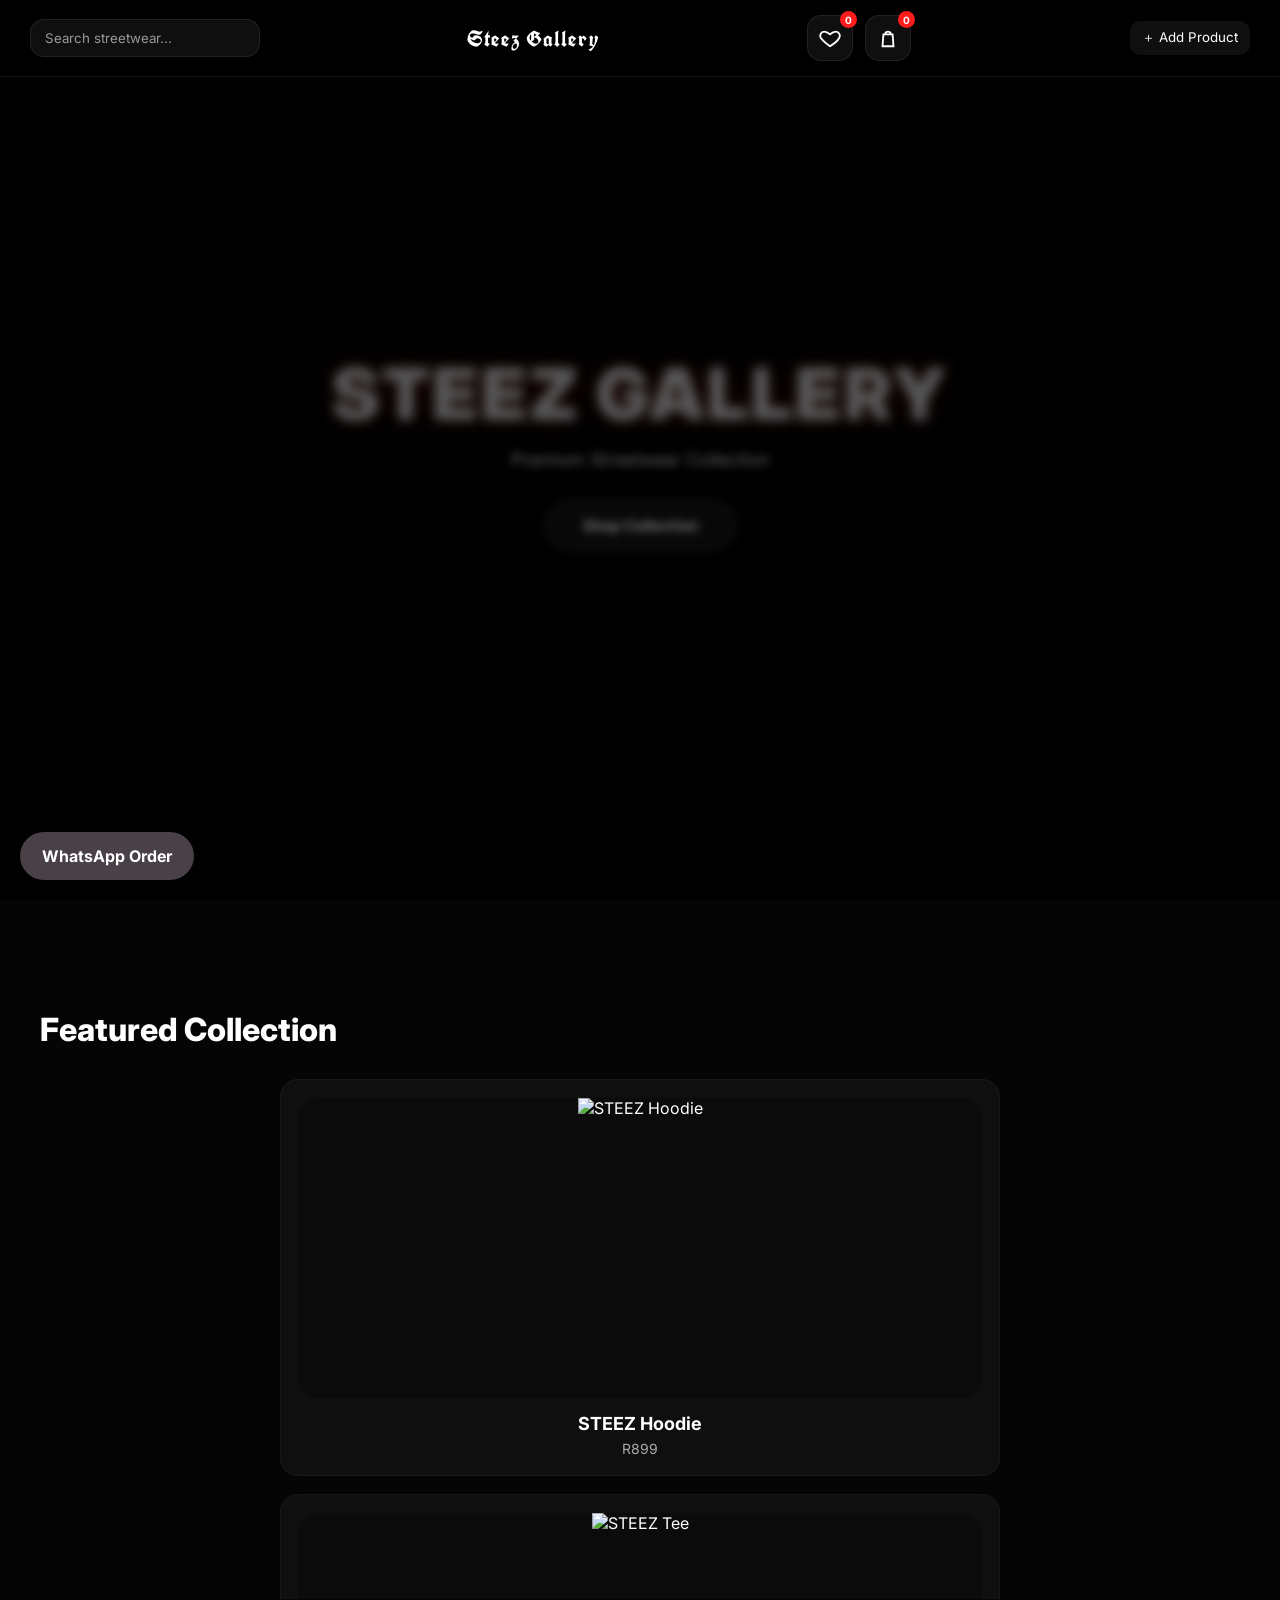
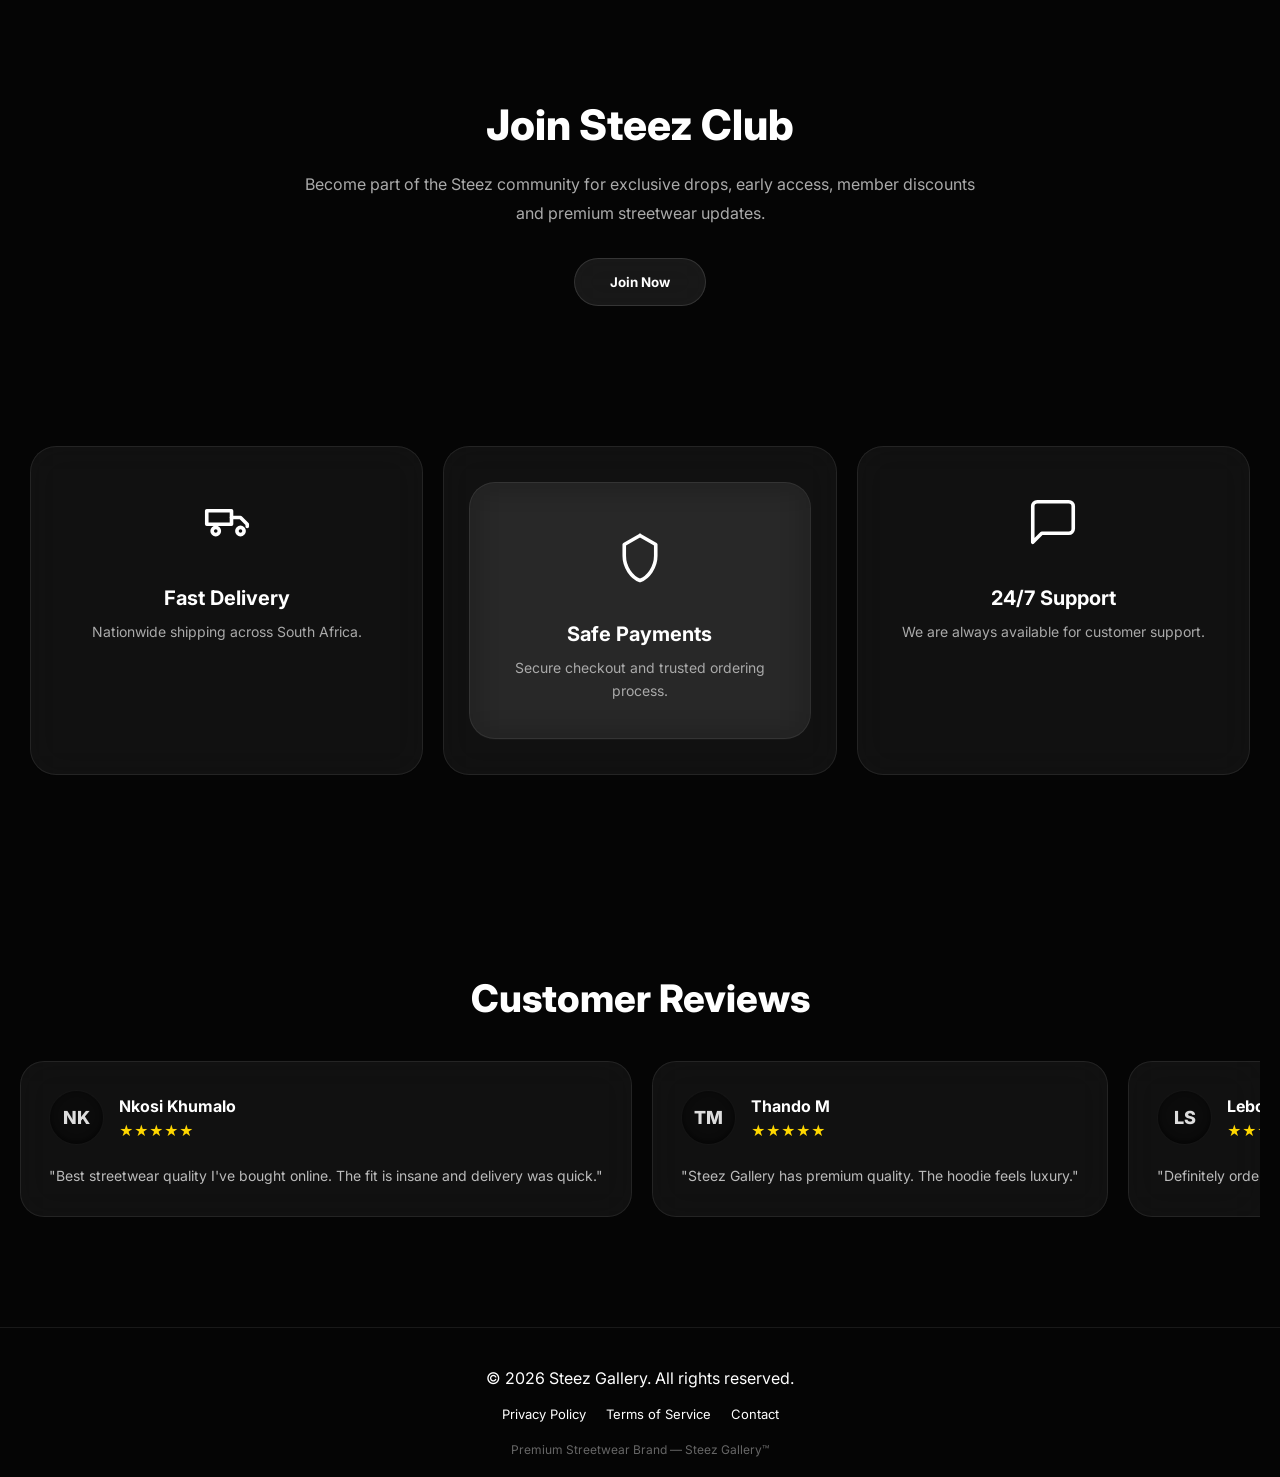
==== commit 2bd1c47d: "Add files via upload" ====
--- a/index.html
+++ b/index.html
@@ -769,7 +769,7 @@
 
 <div class="hero">
 	<!-- actual image placed so original dimensions are preserved (not cropped) -->
-	<img id="heroBg" src="https://i.postimg.cc/WpB2jQMF/IMG-0177.jpg" alt="" aria-hidden="true">
+	<img id="heroBg" src="https://i.postimg.cc/WpB2jQMF/IMG-0177.jpg" alt="" aria-hidden="true" onerror="this.onerror=null;this.src='https://via.placeholder.com/1600x900?text=Steez+Gallery'">
 
 <h2>STEEZ GALLERY</h2>
 
@@ -1019,6 +1019,29 @@
 try{ wishlist = JSON.parse(localStorage.getItem("wishlist")) || []; }catch(e){ wishlist = []; }
 
 let selectedProduct = null;
+
+// Ensure products have all expected fields and sensible fallbacks
+function normalizeProducts(arr){
+	return arr.map(p=>{
+		const item = p || {};
+		const sizes = Array.isArray(item.sizes) ? item.sizes : (item.sizes ? String(item.sizes).split(',').map(s=>s.trim()).filter(Boolean) : []);
+		const colors = Array.isArray(item.colors) ? item.colors : (item.colors ? String(item.colors).split(',').map(c=>c.trim()).filter(Boolean) : []);
+		return {
+			name: item.name || 'Untitled Product',
+			price: (typeof item.price === 'number') ? item.price : (Number(item.price) || 0),
+			img: item.img || 'https://via.placeholder.com/800x600?text=Product',
+			specs: item.specs || '',
+			sizes,
+			colors
+		};
+	});
+}
+
+// normalize current products and attempt to persist normalized data
+try{
+	products = normalizeProducts(products);
+	try{ localStorage.setItem('products', JSON.stringify(products)); }catch(e){}
+}catch(e){ /* ignore normalization errors */ }
 
 function render(){
 
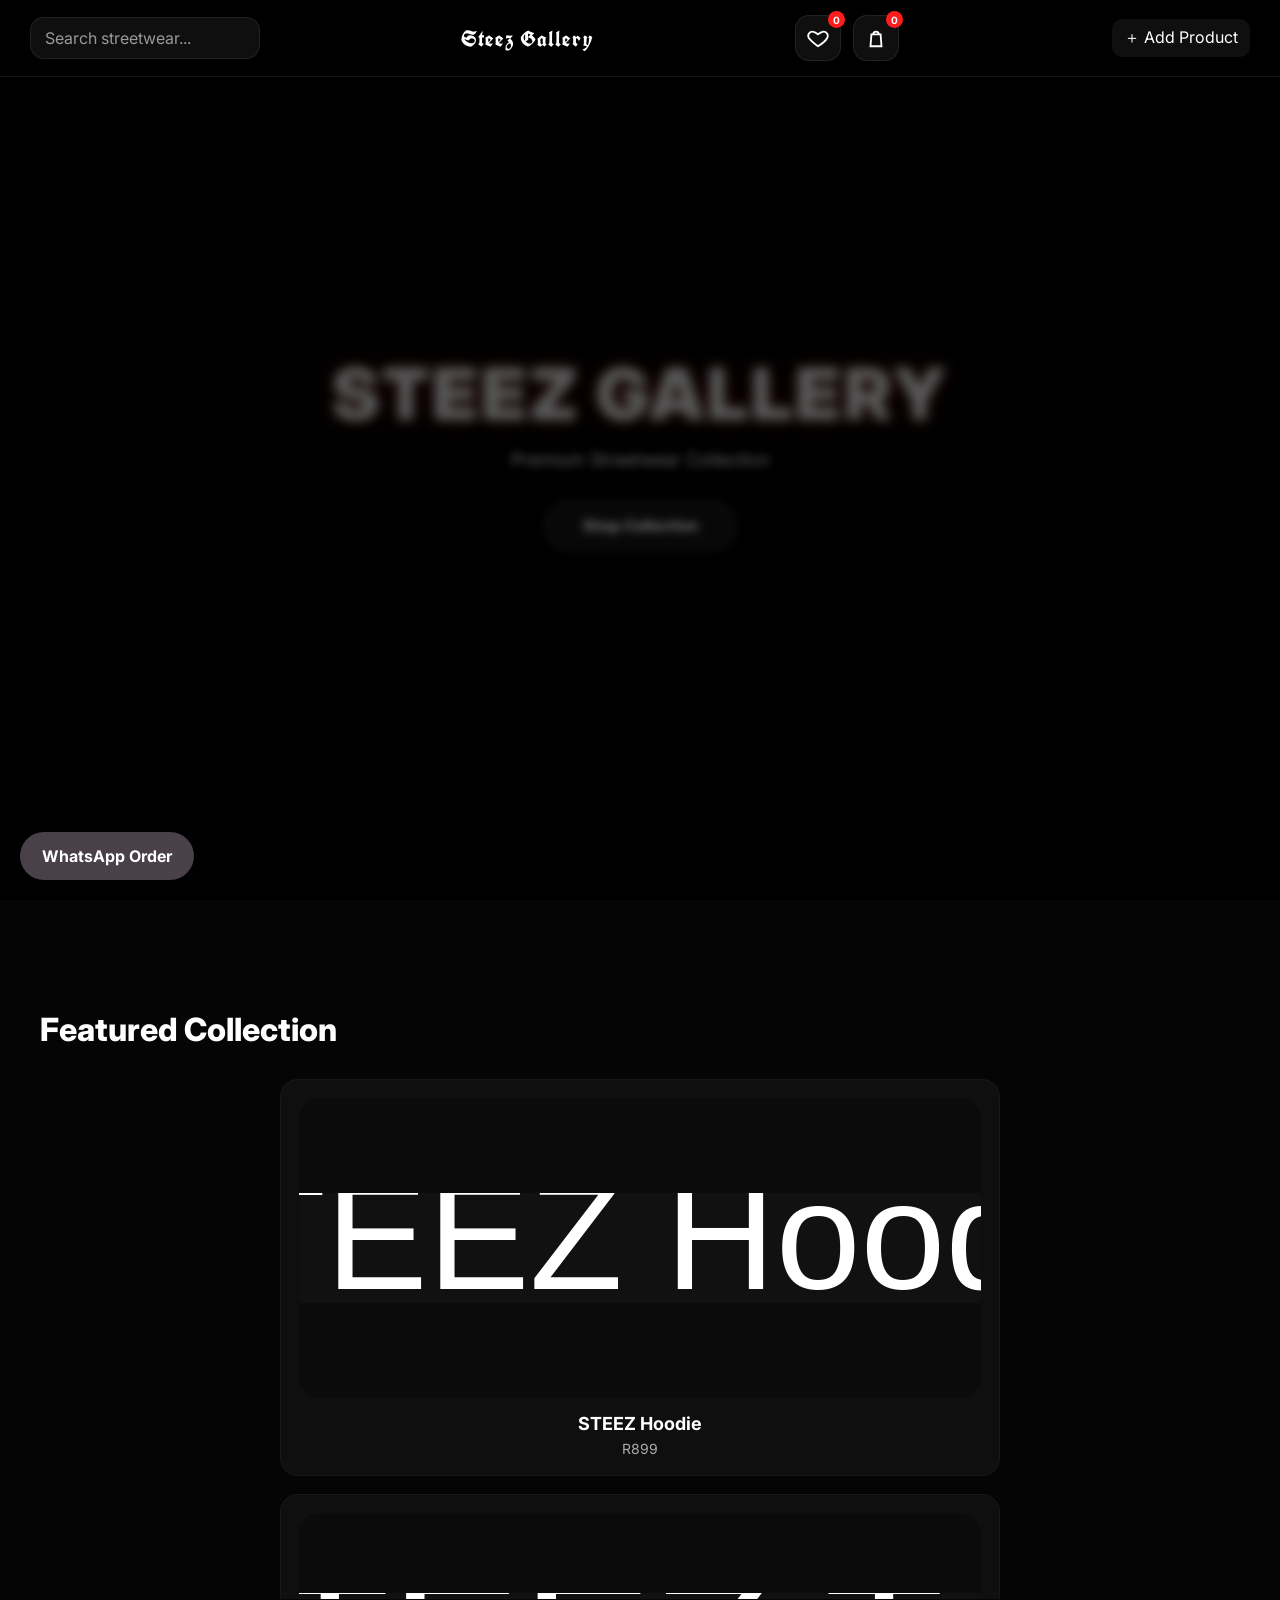
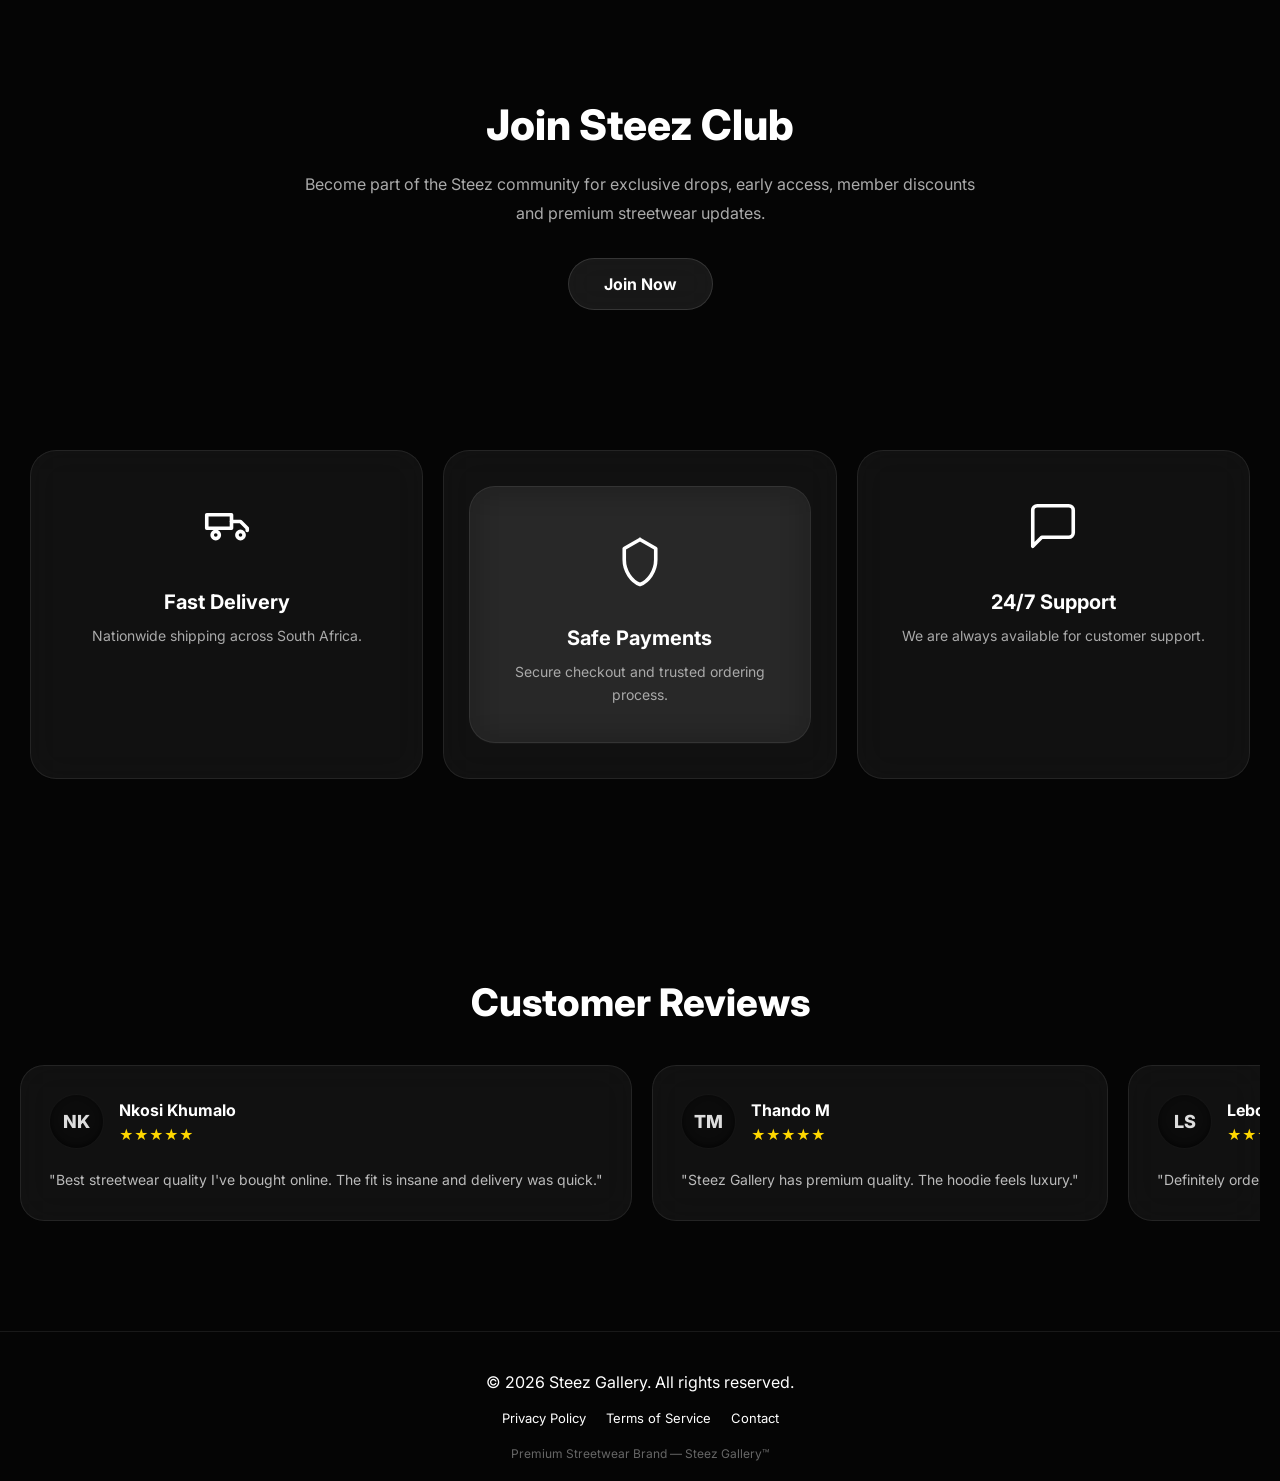
==== commit 13072e80: "Add files via upload" ====
--- a/index.html
+++ b/index.html
@@ -25,6 +25,17 @@
 padding:0;
 box-sizing:border-box;
 font-family:'Inter', -apple-system,BlinkMacSystemFont,"Segoe UI",Roboto,sans-serif;
+}
+/* Prevent iOS/Safari from auto-zooming small text and inputs */
+html, body {
+	-webkit-text-size-adjust:100%;
+	-ms-text-size-adjust:100%;
+	text-size-adjust:100%;
+}
+
+/* Ensure form controls use at least 16px to avoid mobile zoom on focus */
+input, textarea, select, button {
+	font-size:16px;
 }
 .skip-link{
 position:absolute;
@@ -652,11 +663,31 @@
 
 .products{
 padding:20px;
+/* on small screens allow the product list to flow naturally (avoid inner scroll) */
+max-height:none;
+overflow-y:visible;
 }
 
 .title{
 padding:100px 20px 10px;
 }
+
+/* make features slide horizontally on touch devices */
+.features-section{
+	display:flex;
+	gap:14px;
+	overflow-x:auto;
+	padding:18px 14px 40px;
+	scroll-snap-type:x mandatory;
+	-webkit-overflow-scrolling:touch;
+}
+.features-section .feature-box{
+	min-width:240px;
+	flex:0 0 auto;
+	scroll-snap-align:center;
+}
+.features-section::-webkit-scrollbar{height:8px}
+.features-section::-webkit-scrollbar-thumb{background:rgba(255,255,255,0.08);border-radius:10px}
 
 }
 
@@ -1043,6 +1074,30 @@
 	try{ localStorage.setItem('products', JSON.stringify(products)); }catch(e){}
 }catch(e){ /* ignore normalization errors */ }
 
+// If nothing rendered yet (defensive), ensure we have defaults
+if(!products || !products.length){
+	products = normalizeProducts(defaultProducts.slice());
+	try{ localStorage.setItem('products', JSON.stringify(products)); }catch(e){}
+}
+
+// generate SVG placeholder data-URI when external images fail
+function escapeHtml(s){ return String(s).replace(/&/g,'&amp;').replace(/"/g,'&quot;').replace(/</g,'&lt;').replace(/>/g,'&gt;'); }
+function fallbackToSVG(img){
+	try{
+		if(img.dataset.fallbackSet) return;
+		img.dataset.fallbackSet = '1';
+		const name = escapeHtml(img.alt || 'Product');
+		const w = img.width || 800;
+		const h = img.height || 600;
+		const bg = '#111';
+		const fg = '#fff';
+		const svg = `<svg xmlns='http://www.w3.org/2000/svg' width='${w}' height='${h}' viewBox='0 0 ${w} ${h}'><rect width='100%' height='100%' fill='${bg}'/><text x='50%' y='50%' font-family='Inter, Arial, sans-serif' font-size='28' fill='${fg}' dominant-baseline='middle' text-anchor='middle'>${name}</text></svg>`;
+		img.src = 'data:image/svg+xml;utf8,' + encodeURIComponent(svg);
+	}catch(e){
+		try{ img.src = 'https://via.placeholder.com/800x600?text=Product'; }catch(_){}
+	}
+}
+
 function render(){
 
 let html = "";
@@ -1055,7 +1110,7 @@
 
 <div class="img-box">
 
-<img src="${p.img}" alt="${p.name}" loading="lazy" onerror="this.onerror=null;this.src='https://via.placeholder.com/800x600?text=Product'">
+<img src="${p.img}" alt="${p.name}" loading="lazy" onerror="fallbackToSVG(this)">
 
 </div>
 
@@ -1083,7 +1138,7 @@
 document.getElementById("pImg").src = selectedProduct.img || '';
 document.getElementById("pImg").alt = selectedProduct.name || '';
 // ensure product page image has a fallback if the source fails to load
-try{ document.getElementById("pImg").onerror = function(){ this.onerror=null; this.src='https://via.placeholder.com/800x600?text=Product'; }; }catch(e){}
+try{ document.getElementById("pImg").onerror = function(){ fallbackToSVG(this); }; }catch(e){}
 
 document.getElementById("pName").innerText = selectedProduct.name || '';
 
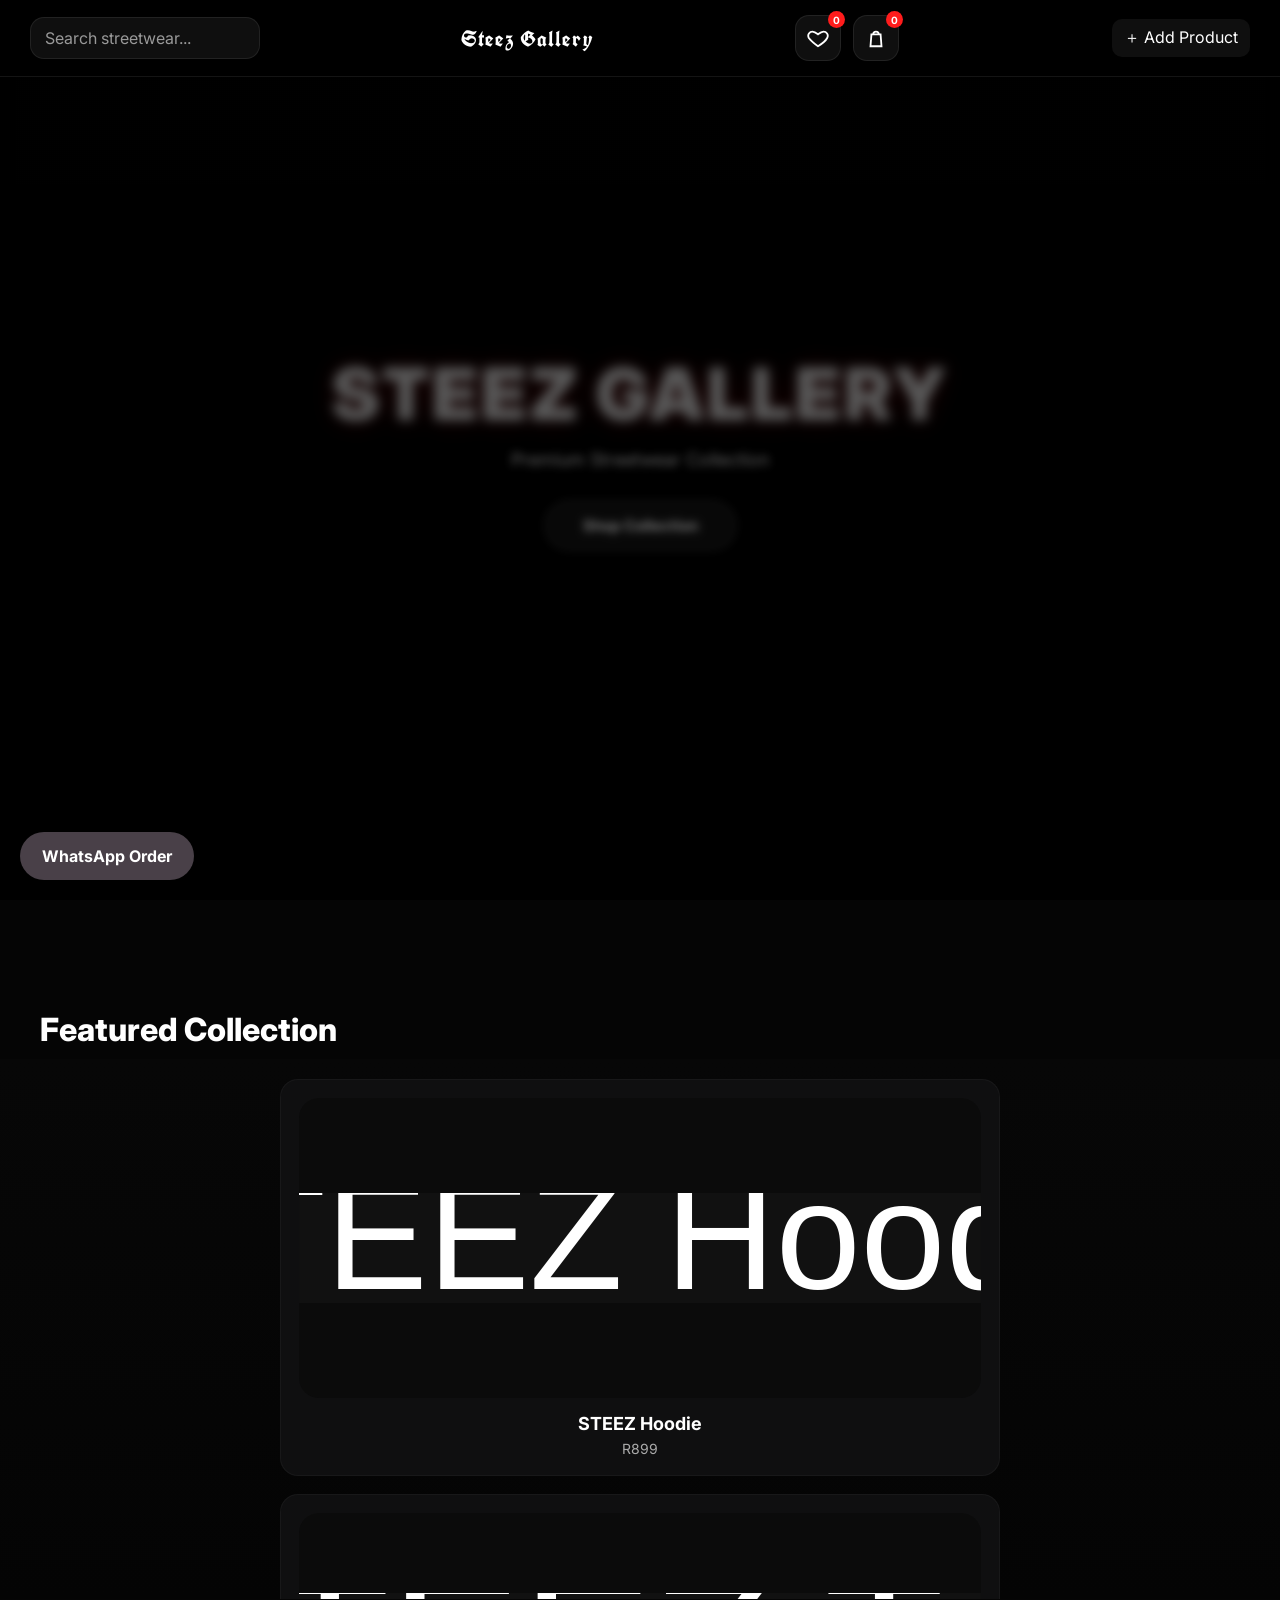
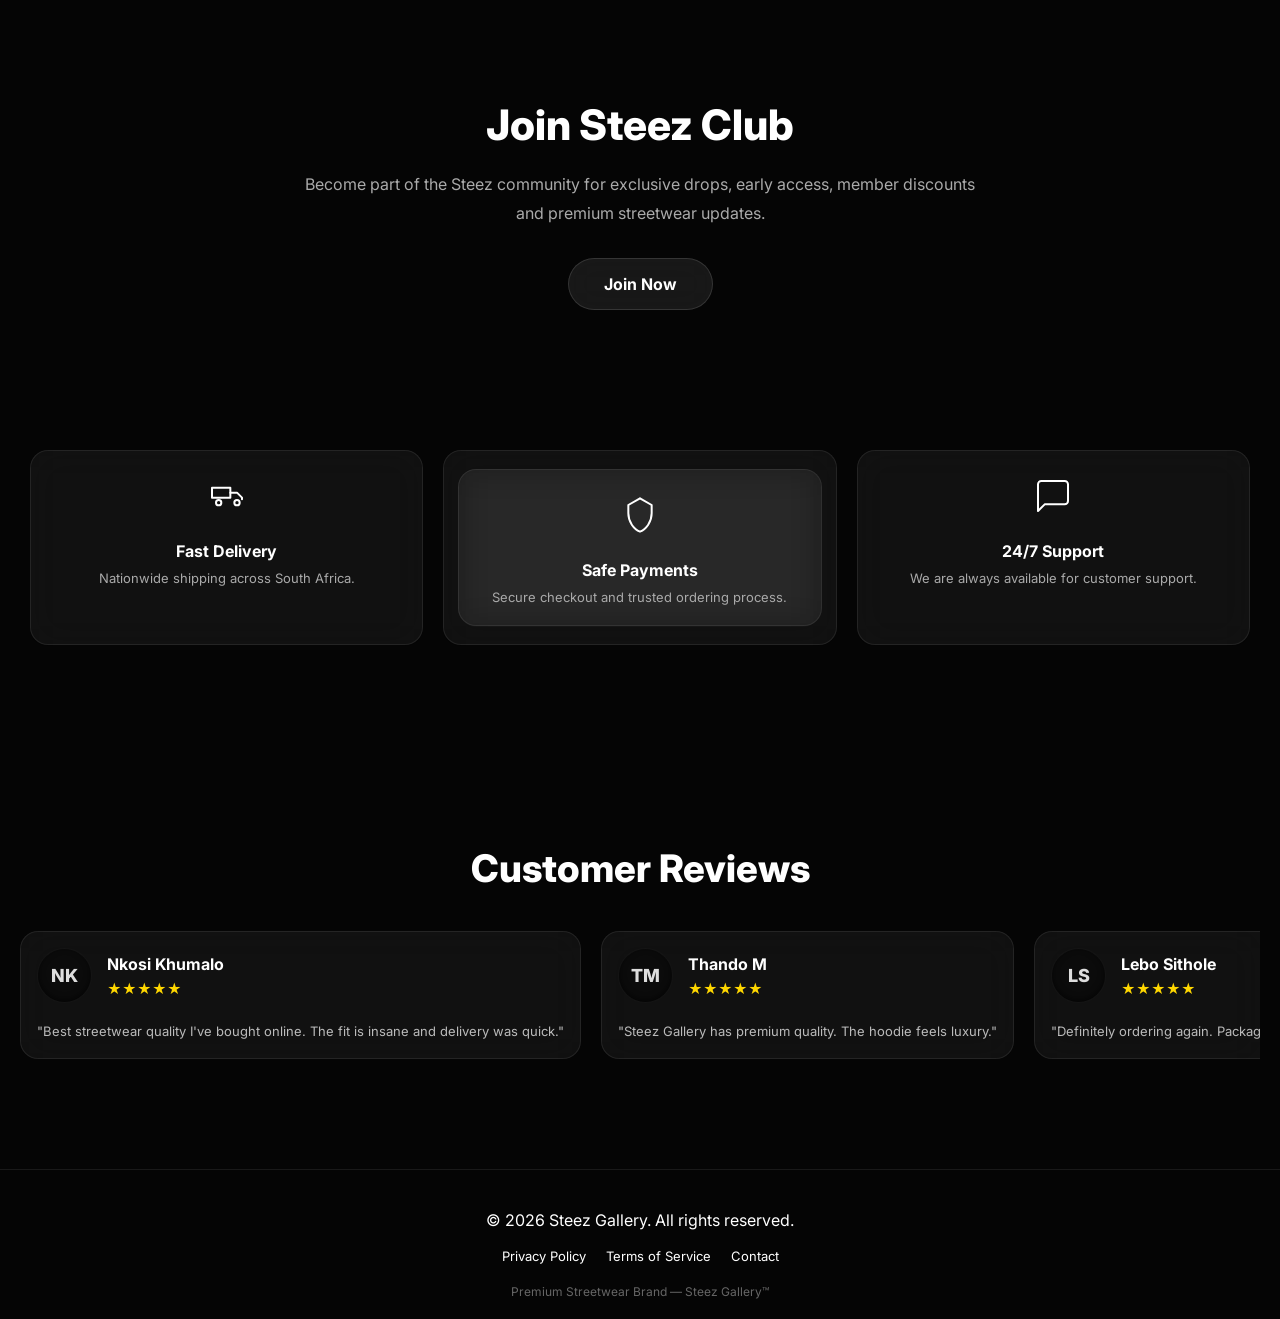
==== commit 92f6c564: "Add files via upload" ====
--- a/index.html
+++ b/index.html
@@ -291,6 +291,8 @@
 	padding:20px 40px 80px;
 	scroll-behavior:smooth;
 	max-height:60vh; /* limit height so the list scrolls within the page */
+	position:relative; /* create stacking context for grain overlay */
+	z-index:0;
 }
 
 .products::-webkit-scrollbar{
@@ -316,6 +318,23 @@
 	width:100%;
 	max-width:720px; /* keep cards readable on wide screens */
 	margin:0 auto; /* center cards */
+	position:relative;
+	z-index:1; /* sit above the grain overlay */
+}
+
+/* subtle grain overlay for products area */
+.products::before{
+    content:'';
+    position:absolute;
+    inset:0;
+    pointer-events:none;
+    background-image:
+      radial-gradient(rgba(255,255,255,0.034) 0.5px, transparent 0.6px),
+      linear-gradient(180deg, rgba(255,255,255,0.01), rgba(0,0,0,0.02));
+    background-size:4px 4px, 100% 100%;
+    opacity:0.9;
+    mix-blend-mode:overlay;
+    z-index:0;
 }
 
 .card:hover{
@@ -477,8 +496,8 @@
 background:rgba(255,255,255,0.05);
 border:1px solid rgba(255,255,255,0.08);
 backdrop-filter:blur(18px);
-border-radius:26px;
-padding:35px 25px;
+border-radius:18px;
+padding:18px 14px;
 text-align:center;
 transition:0.3s;
 }
@@ -488,19 +507,19 @@
 }
 
 .feature-icon{
-font-size:42px;
-margin-bottom:18px;
+	font-size:34px;
+	margin-bottom:12px;
 }
 
 .feature-box h3{
-font-size:20px;
-margin-bottom:10px;
+font-size:16px;
+margin-bottom:8px;
 }
 
 .feature-box p{
 color:#aaa;
-line-height:1.7;
-font-size:14px;
+line-height:1.5;
+font-size:13px;
 }
 
 /* professional SVG icons + animations for features */
@@ -508,17 +527,17 @@
 	display:flex;
 	align-items:center;
 	justify-content:center;
-	height:86px;
+	height:60px;
 }
 .feature-icon svg{
-	width:54px;
-	height:54px;
+    width:40px;
+    height:40px;
 	display:block;
 	margin:0 auto 6px;
 	stroke:currentColor;
 	color:#fff;
 	fill:none;
-	stroke-width:1.6;
+	stroke-width:1.2;
 	transition:transform 220ms ease, filter 220ms ease;
 	will-change:transform;
 	opacity:0;
@@ -562,12 +581,12 @@
 }
 
 .review-card{
-min-width:320px;
+min-width:280px;
 background:rgba(255,255,255,0.05);
 border:1px solid rgba(255,255,255,0.08);
 backdrop-filter:blur(18px);
-border-radius:24px;
-padding:28px;
+border-radius:18px;
+padding:16px;
 flex-shrink:0;
 }
 
@@ -614,8 +633,8 @@
 
 .review-card p{
 color:#bbb;
-line-height:1.8;
-font-size:14px;
+line-height:1.6;
+font-size:13px;
 }
 
 /* FOOTER */
@@ -699,7 +718,7 @@
 #signatureOverlay{position:fixed;inset:0;display:flex;align-items:center;justify-content:center;z-index:3500;pointer-events:none}
 /* make the box background transparent so overlay text stands out */
 #signatureOverlay .box{background:transparent;padding:0;border-radius:12px;backdrop-filter:none;pointer-events:auto}
-.signature{font-family:'Segoe UI Symbol', 'Dancing Script', cursive;font-weight:700;font-size:96px;color:#fff;letter-spacing:1px;display:inline-block;white-space:pre;font-style:normal;text-align:center;-webkit-font-smoothing:antialiased}
+.signature{font-family:'Segoe UI Symbol', 'Dancing Script', cursive;font-weight:700;font-size:64px;color:#fff;letter-spacing:1px;display:inline-block;white-space:pre;font-style:normal;text-align:center;-webkit-font-smoothing:antialiased}
 .signature span{display:inline-block;opacity:0;transform:translateY(10px) rotate(-6deg);transition:transform 200ms cubic-bezier(.2,.9,.25,1), opacity 200ms ease;}
 .signature.show span{opacity:1;transform:none}
 .signature .dot{display:inline-block;margin-left:6px;opacity:0;transform:translateY(0) scale(0.6);font-size:1.12em;transition:none}
@@ -826,7 +845,7 @@
 early access, member discounts and premium streetwear updates.
 </p>
 
-<button>Join Now</button>
+<button id="joinClubBtn" onclick="showJoinClub()">Join Now</button>
 
 </div>
 
@@ -886,6 +905,23 @@
 <div>
 <h4>Nkosi Khumalo</h4>
 <span>★★★★★</span>
+</div>
+
+
+<!-- Join Club Modal -->
+<div id="joinClubModal" style="display:none;position:fixed;inset:0;background:rgba(0,0,0,0.6);z-index:3200;align-items:center;justify-content:center;">
+	<div style="background:#0b0b0b;padding:18px;border-radius:12px;max-width:420px;width:92%;margin:auto;color:#fff;">
+		<h3 style="margin-bottom:10px;">Join Steez Club</h3>
+		<form id="joinClubForm">
+			<div style="display:flex;gap:8px;">
+				<input id="club-email" type="email" placeholder="Your email" required style="flex:1;padding:10px;border-radius:8px;border:1px solid rgba(255,255,255,0.08);background:transparent;color:#fff;">
+				<button type="submit" style="padding:10px 12px;border-radius:8px;background:#fff;color:#000;border:none;font-weight:700;">Join</button>
+			</div>
+			<div style="text-align:right;margin-top:8px;">
+				<button type="button" onclick="hideJoinClubModal()" style="padding:8px 10px;border-radius:8px;background:transparent;border:1px solid rgba(255,255,255,0.08);color:#fff;">Cancel</button>
+			</div>
+		</form>
+	</div>
 </div>
 
 </div>
@@ -1312,6 +1348,32 @@
 
 // (clear-catalog removed)
 
+// Join Club modal handlers
+function showJoinClub(){
+	const m = document.getElementById('joinClubModal');
+	if(!m) return;
+	m.style.display = 'flex';
+	const e = document.getElementById('club-email'); if(e) e.focus();
+}
+
+function hideJoinClubModal(){
+	const m = document.getElementById('joinClubModal'); if(!m) return; m.style.display = 'none';
+	const form = document.getElementById('joinClubForm'); if(form) form.reset();
+}
+
+const joinForm = document.getElementById('joinClubForm');
+if(joinForm){
+	joinForm.addEventListener('submit', function(ev){
+		ev.preventDefault();
+		const email = (document.getElementById('club-email')||{}).value || '';
+		if(!email) return alert('Please enter an email');
+		try{ localStorage.setItem('steez_club_email', email); }catch(e){}
+		// redirect to a simple club page with email as query param
+		hideJoinClubModal();
+		window.location.href = 'club.html?email=' + encodeURIComponent(email);
+	});
+}
+
 const searchInput = document.getElementById("search");
 
 const suggestions = document.getElementById("suggestions");
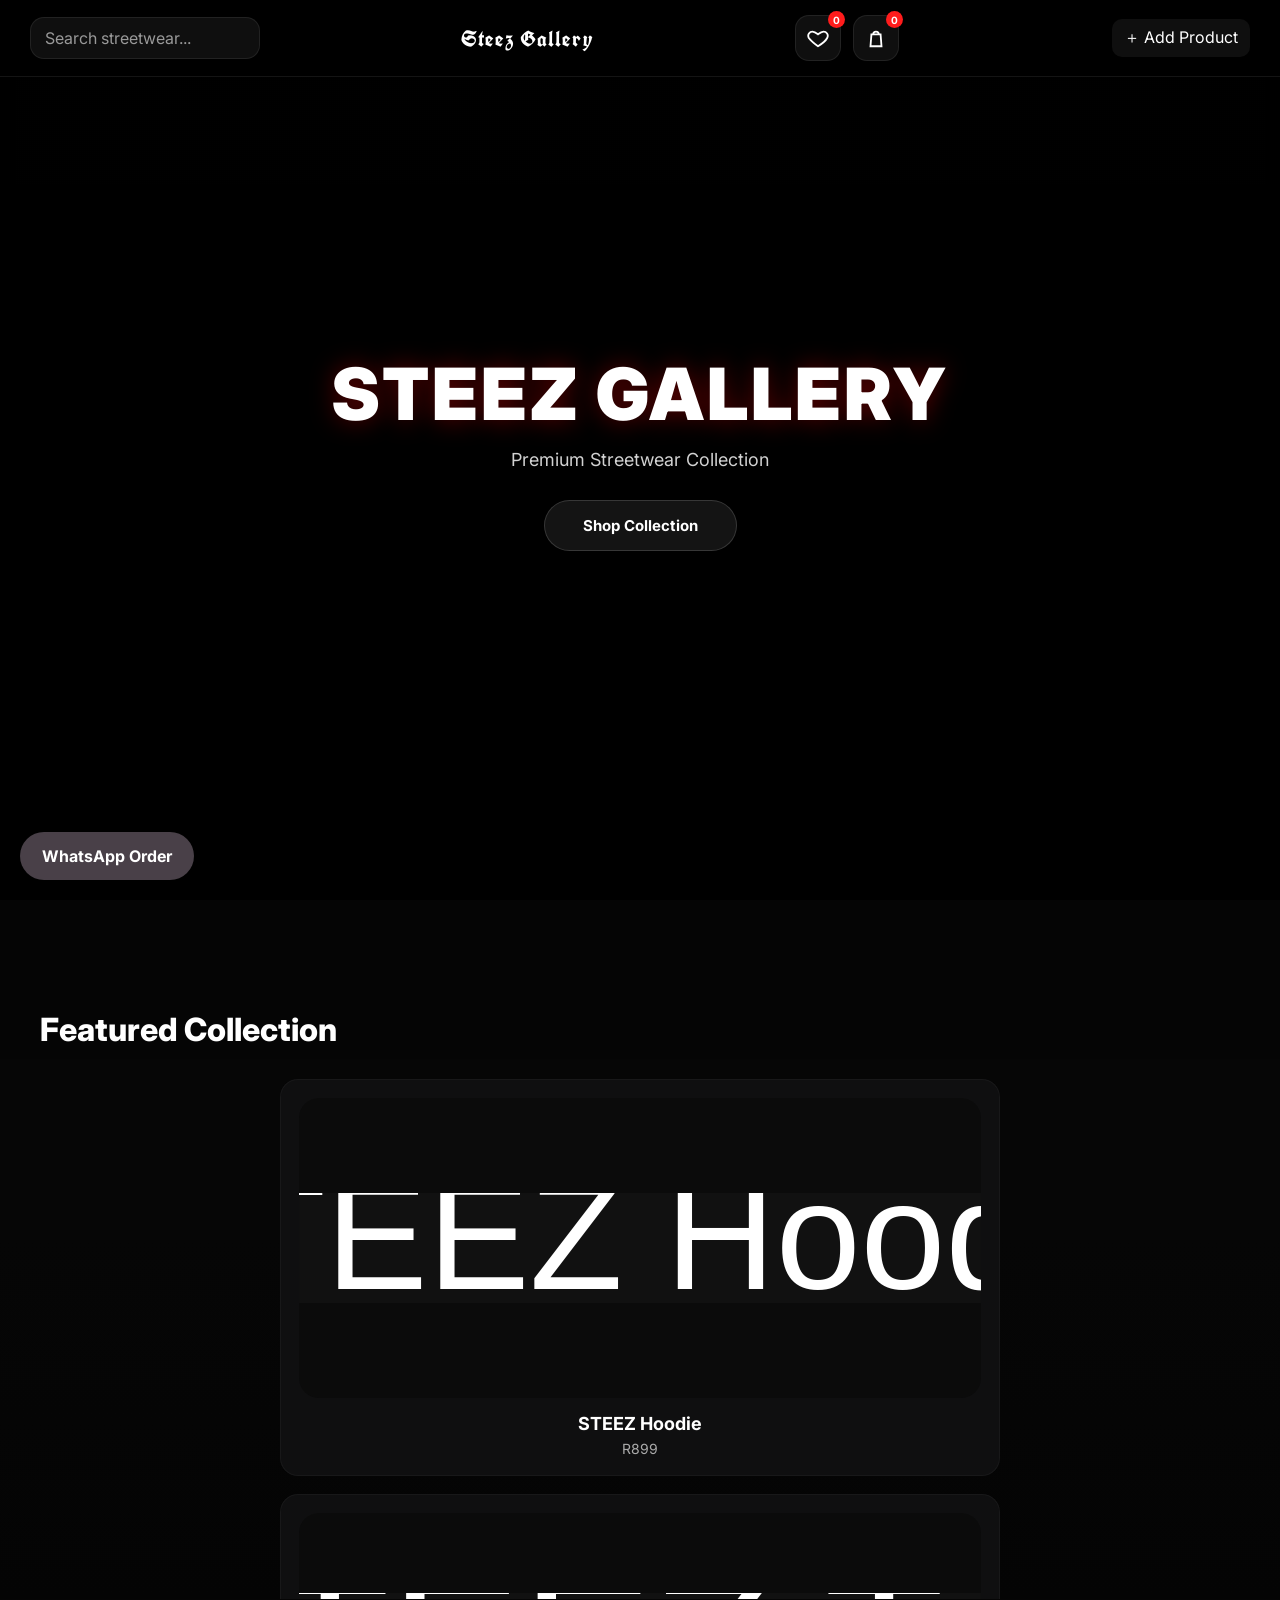
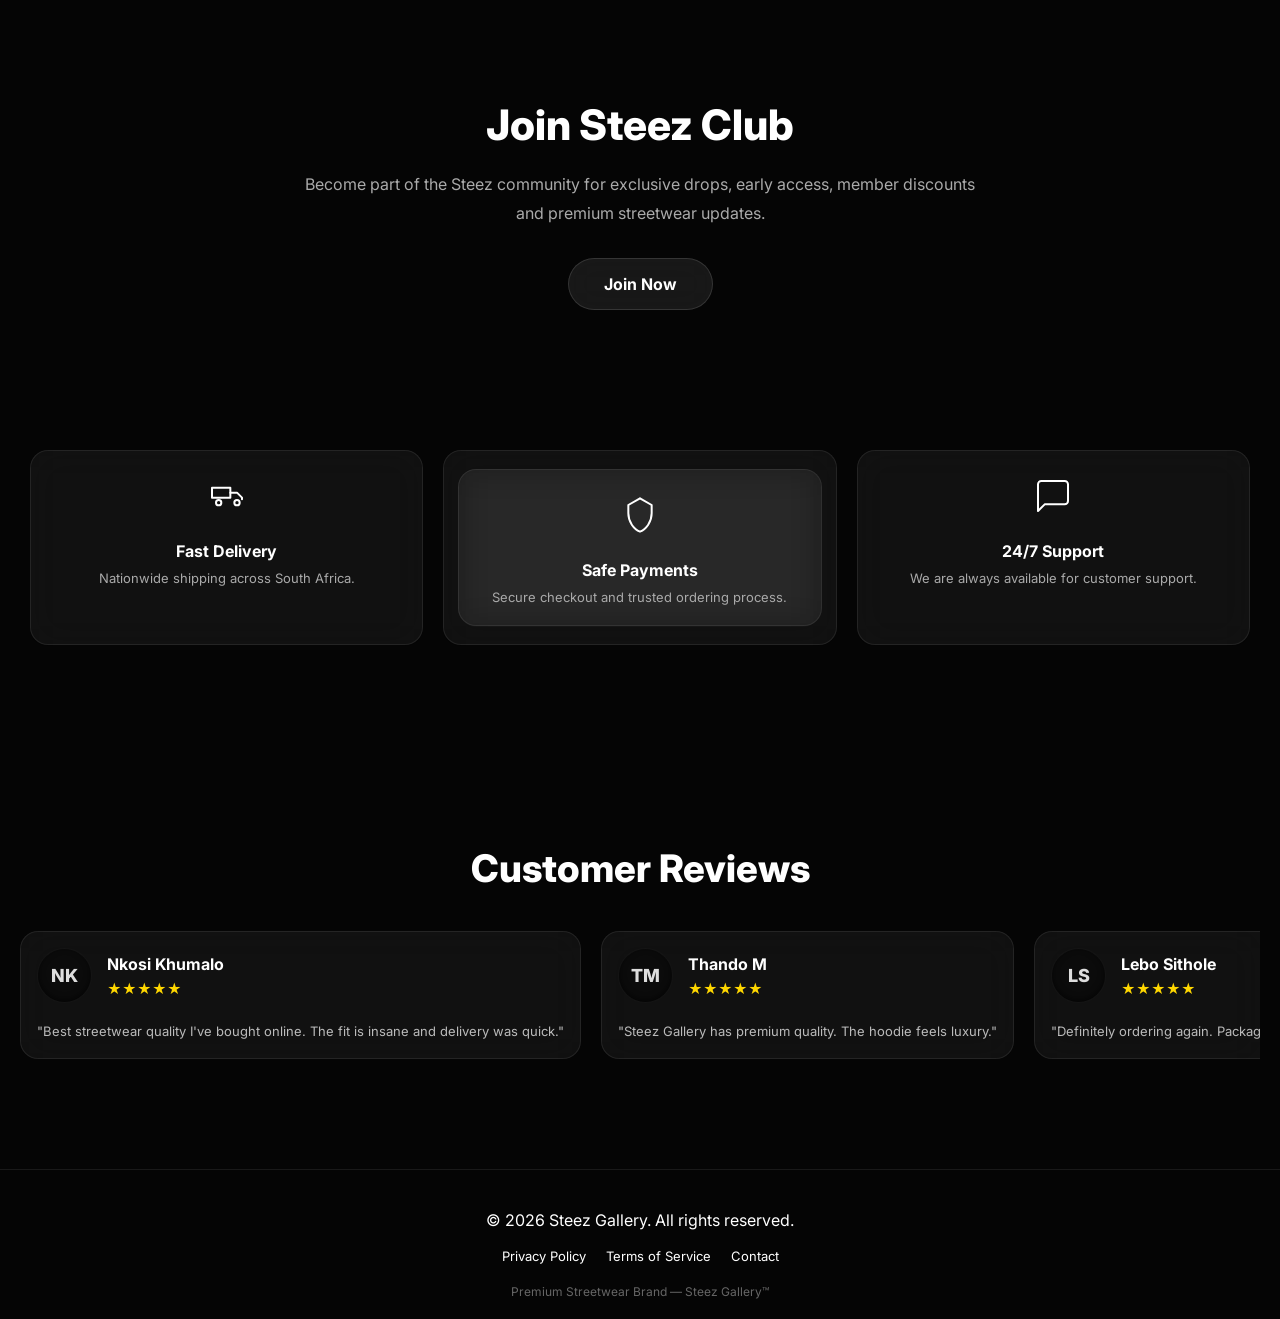
==== commit 53dbcde6: "Add files via upload" ====
--- a/index.html
+++ b/index.html
@@ -293,6 +293,14 @@
 	max-height:60vh; /* limit height so the list scrolls within the page */
 	position:relative; /* create stacking context for grain overlay */
 	z-index:0;
+	/* catalog background image (subtle) */
+	background-image: url('https://i.postimg.cc/RZsPd7Rw/IMG-0966.jpg');
+	background-size:cover;
+	background-position:center center;
+	background-repeat:no-repeat;
+	/* dark overlay so cards remain legible */
+	background-color:rgba(5,5,5,0.48);
+	background-blend-mode:multiply;
 }
 
 .products::-webkit-scrollbar{
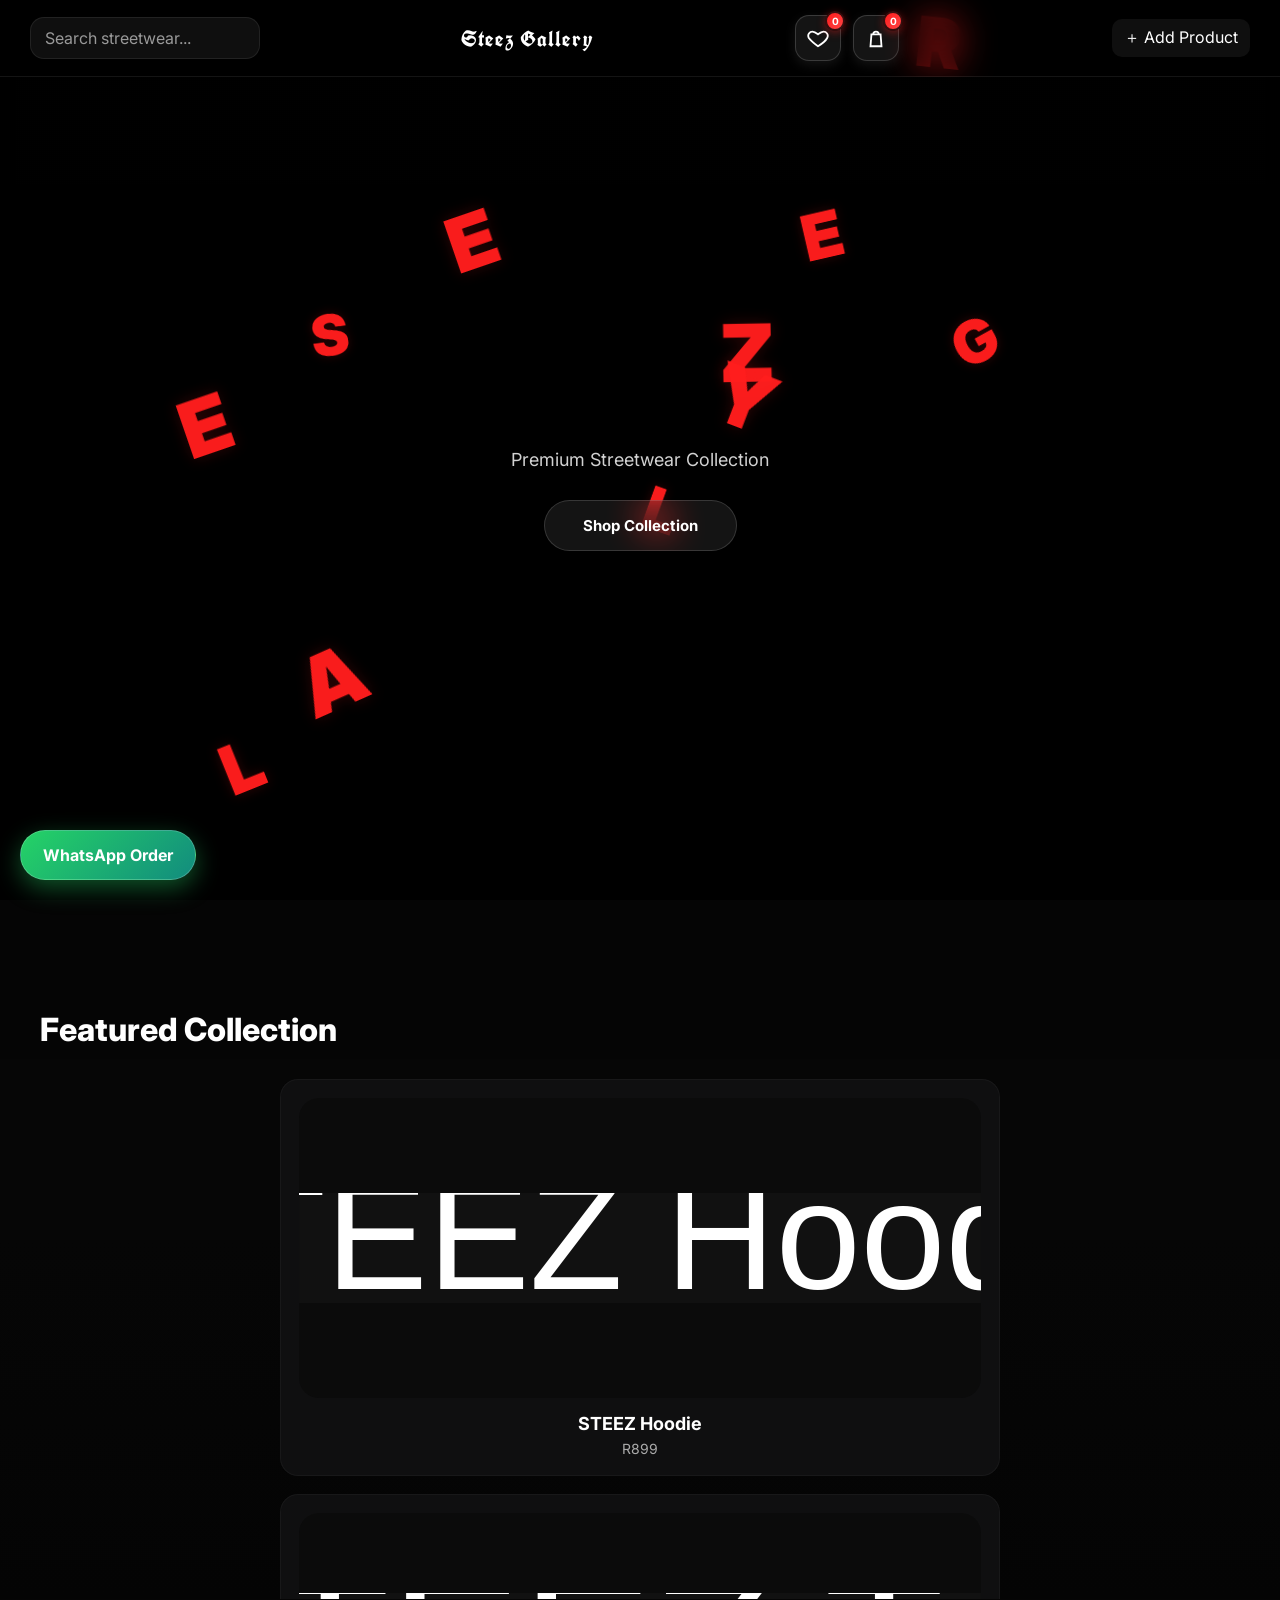
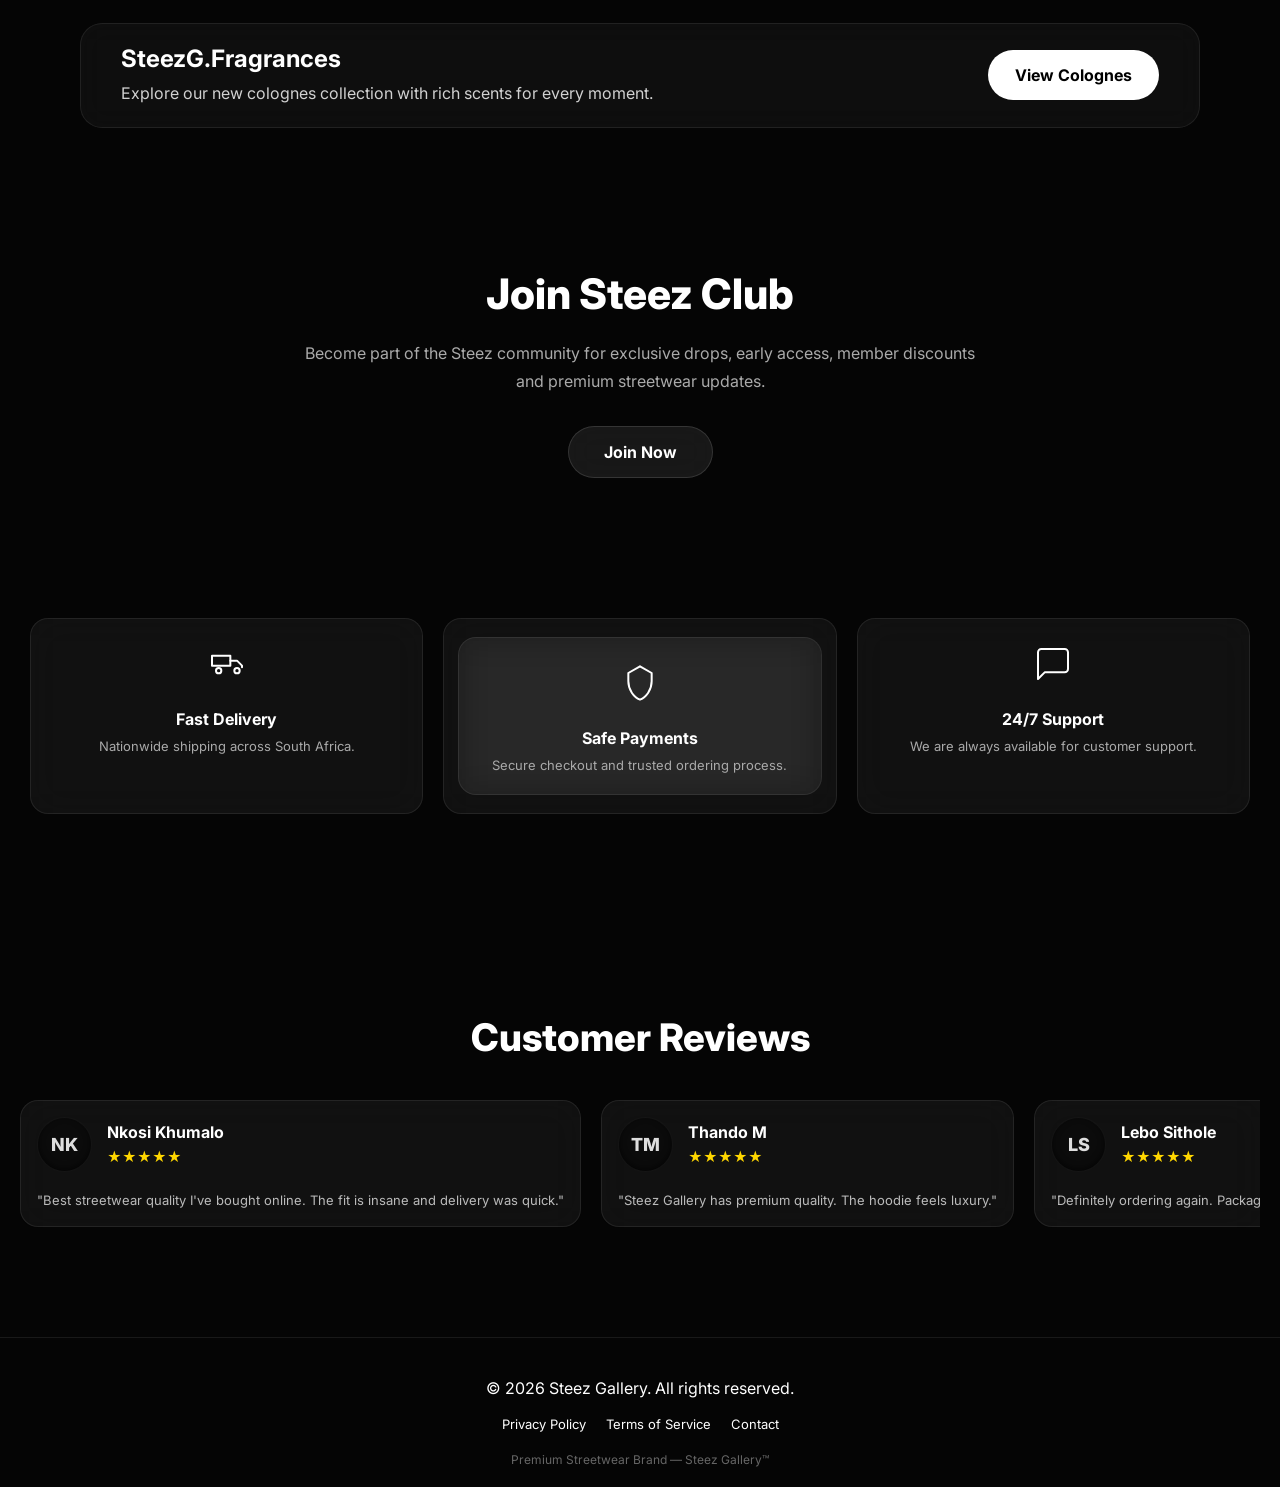
==== commit 9fbf300d: "Add files via upload" ====
--- a/index.html
+++ b/index.html
@@ -181,10 +181,23 @@
 justify-content:center;
 position:relative;
 border-radius:14px;
-background:rgba(255,255,255,0.06);
-border:1px solid rgba(255,255,255,0.08);
+background:rgba(255,255,255,0.08);
+border:1px solid rgba(255,255,255,0.16);
 backdrop-filter:blur(14px);
 text-decoration:none;
+transition:all 0.3s cubic-bezier(0.34, 1.56, 0.64, 1);
+box-shadow:0 4px 12px rgba(255,255,255,0.08);
+}
+
+.icon:hover{
+background:rgba(255,255,255,0.15);
+border-color:rgba(255,255,255,0.3);
+transform:translateY(-3px) scale(1.08);
+box-shadow:0 8px 24px rgba(255,255,255,0.16), inset 0 1px 2px rgba(255,255,255,0.12);
+}
+
+.icon:active{
+transform:translateY(-1px) scale(1.05);
 }
 
 .icon svg{
@@ -193,22 +206,36 @@
 stroke:white;
 fill:none;
 stroke-width:2;
+transition:all 0.3s ease;
+}
+
+.icon:hover svg{
+stroke-width:2.4;
+filter:drop-shadow(0 0 8px rgba(255,255,255,0.3));
 }
 
 .icon span{
 position:absolute;
 top:-5px;
 right:-5px;
-background:#ff1c1c;
+background:linear-gradient(135deg, #ff1c1c 0%, #ff4444 100%);
 color:white;
 font-size:10px;
-width:17px;
-height:17px;
+width:20px;
+height:20px;
 display:flex;
 align-items:center;
 justify-content:center;
 border-radius:50%;
 font-weight:700;
+border:2px solid rgba(5,5,5,0.8);
+box-shadow:0 2px 8px rgba(255,28,28,0.4);
+transition:all 0.3s ease;
+}
+
+.icon:hover span{
+transform:scale(1.15);
+box-shadow:0 4px 12px rgba(255,28,28,0.6);
 }
 
 /* HERO */
@@ -345,6 +372,52 @@
     z-index:0;
 }
 
+.fragrance-promo{
+  display:flex;
+  flex-wrap:wrap;
+  align-items:center;
+  justify-content:space-between;
+  gap:18px;
+  margin:24px auto 40px;
+  max-width:1120px;
+  padding:20px 40px;
+  background:rgba(255,255,255,0.04);
+  border:1px solid rgba(255,255,255,0.08);
+  border-radius:22px;
+  backdrop-filter:blur(14px);
+}
+
+.fragrance-promo h3{
+  margin:0 0 8px;
+  font-size:24px;
+}
+
+.fragrance-promo p{
+  margin:0;
+  color:#d1d1d1;
+  line-height:1.6;
+  max-width:620px;
+}
+
+.fragrance-btn{
+  display:inline-flex;
+  align-items:center;
+  justify-content:center;
+  padding:14px 26px;
+  border-radius:999px;
+  background:#fff;
+  color:#000;
+  text-decoration:none;
+  font-weight:700;
+  border:1px solid rgba(255,255,255,0.12);
+  transition:transform 180ms ease, box-shadow 180ms ease;
+}
+
+.fragrance-btn:hover{
+  transform:translateY(-2px);
+  box-shadow:0 18px 40px rgba(0,0,0,0.12);
+}
+
 .card:hover{
 	transform:translateY(-6px);
 }
@@ -386,13 +459,28 @@
 position:fixed;
 bottom:20px;
 left:20px;
-background:#494048;
+background:linear-gradient(135deg, #25d366 0%, #128c7e 100%);
 padding:14px 22px;
 border-radius:40px;
 color:white;
 text-decoration:none;
 font-weight:700;
 z-index:999;
+box-shadow:0 8px 24px rgba(37,211,102,0.4);
+transition:all 0.3s cubic-bezier(0.34, 1.56, 0.64, 1);
+border:1px solid rgba(255,255,255,0.2);
+cursor:pointer;
+}
+
+.whatsapp:hover{
+transform:translateY(-4px) scale(1.05);
+box-shadow:0 12px 32px rgba(37,211,102,0.5);
+background:linear-gradient(135deg, #27e377 0%, #0ea898 100%);
+border-color:rgba(255,255,255,0.4);
+}
+
+.whatsapp:active{
+transform:translateY(-2px) scale(1.02);
 }
 
 /* PRODUCT PAGE */
@@ -678,6 +766,17 @@
 
 .hero h2{
 font-size:42px;
+}
+
+.fragrance-promo{
+  padding:18px;
+  flex-direction:column;
+  align-items:flex-start;
+}
+
+.fragrance-btn{
+  width:100%;
+  justify-content:center;
 }
 
 nav{
@@ -843,6 +942,14 @@
 
 <div class="products" id="shop"></div>
 
+<div class="fragrance-promo">
+  <div>
+    <h3>SteezG.Fragrances</h3>
+    <p>Explore our new colognes collection with rich scents for every moment.</p>
+  </div>
+  <a class="fragrance-btn" href="fragrances.html">View Colognes</a>
+</div>
+
 <!-- CLUB -->
 <div class="club-section">
 
@@ -1001,7 +1108,7 @@
 
 </div>
 
-<a class="whatsapp" href="https://wa.me/27706418906" target="_blank" rel="noopener noreferrer" aria-label="WhatsApp Order" title="WhatsApp Order">
+<a class="whatsapp" href="javascript:openWhatsAppGallery()" style="cursor:pointer;" aria-label="WhatsApp Order" title="WhatsApp Order">
 WhatsApp Order
 </a>
 
@@ -1037,7 +1144,9 @@
 
 <button class="add" onclick="addFromPage()" aria-label="Add product to cart">Add to Cart</button>
 
-<button class="add" onclick="addToWishlistFromPage()" aria-label="Add product to wishlist">Wishlist</button>
+<button class="add" onclick="addToWishlistFromPage()" aria-label="Add product to wishlist" style="background:rgba(255,255,255,0.08);color:#fff;margin-left:0;">Wishlist</button>
+
+<button class="add" onclick="orderProductViaWhatsApp()" aria-label="Order via WhatsApp" style="background:#25d366;color:#fff;margin-left:0;">WhatsApp Order</button>
 
 </div>
 
@@ -1063,6 +1172,24 @@
 </div>
 
 <script>
+
+const WHATSAPP_STEEZ = '+27706418906';
+const WHATSAPP_FRAGRANCES = '+27706418906';
+
+function openWhatsAppGallery(){
+	const cart = JSON.parse(localStorage.getItem('cart')) || [];
+	let message = 'Hi! I\'d like to place an order from Steez Gallery. ';
+	
+	if(cart.length > 0) {
+		const items = cart.slice(0, 5).map(p => `${p.name} (R${p.price})`).join(', ');
+		message += 'Items: ' + items;
+		if(cart.length > 5) message += ` and ${cart.length - 5} more items`;
+	} else {
+		message += 'Please check my cart or send me available products.';
+	}
+	
+	window.open(`https://wa.me/${WHATSAPP_STEEZ}?text=${encodeURIComponent(message)}`, '_blank');
+}
 
 // Load saved products from localStorage so manually added items persist
 let products = [];
@@ -1290,6 +1417,9 @@
 
 document.getElementById("cartCount").innerText = cart.length;
 
+alert(`${selectedProduct.name} added to cart!`);
+
+closeProduct();
 }
 
 function addToWishlistFromPage(){
@@ -1304,6 +1434,21 @@
 
 document.getElementById("wishlistCount").innerText = wishlist.length;
 
+alert(`${selectedProduct.name} added to wishlist!`);
+
+closeProduct();
+}
+
+function orderProductViaWhatsApp(){
+	if(!selectedProduct) return;
+	
+	const selectedSize = (document.querySelector('input[name="size"]:checked') || {}).value || 'Any size';
+	const selectedColor = (document.querySelector('input[name="color"]:checked') || {}).value || 'Any color';
+	
+	let message = `Hi! I'd like to order the ${selectedProduct.name} from Steez Gallery. `;
+	message += `Price: R${selectedProduct.price}, Size: ${selectedSize}, Color: ${selectedColor}`;
+	
+	window.open(`https://wa.me/${WHATSAPP_STEEZ}?text=${encodeURIComponent(message)}`, '_blank');
 }
 
 document.getElementById("cartCount").innerText = cart.length;
@@ -1357,6 +1502,18 @@
 // (clear-catalog removed)
 
 // Join Club modal handlers
+function saveSubscriberEmail(email){
+	const normalized = String(email).trim().toLowerCase();
+	if(!normalized || !/^[^\s@]+@[^\s@]+\.[^\s@]+$/.test(normalized)) return false;
+	let list = [];
+	try{ list = JSON.parse(localStorage.getItem('newsletterSubscribers')) || []; }catch(e){ list = []; }
+	if(!list.includes(normalized)){
+		list.push(normalized);
+		try{ localStorage.setItem('newsletterSubscribers', JSON.stringify(list)); }catch(e){}
+	}
+	return true;
+}
+
 function showJoinClub(){
 	const m = document.getElementById('joinClubModal');
 	if(!m) return;
@@ -1375,6 +1532,7 @@
 		ev.preventDefault();
 		const email = (document.getElementById('club-email')||{}).value || '';
 		if(!email) return alert('Please enter an email');
+		saveSubscriberEmail(email);
 		try{ localStorage.setItem('steez_club_email', email); }catch(e){}
 		// redirect to a simple club page with email as query param
 		hideJoinClubModal();
